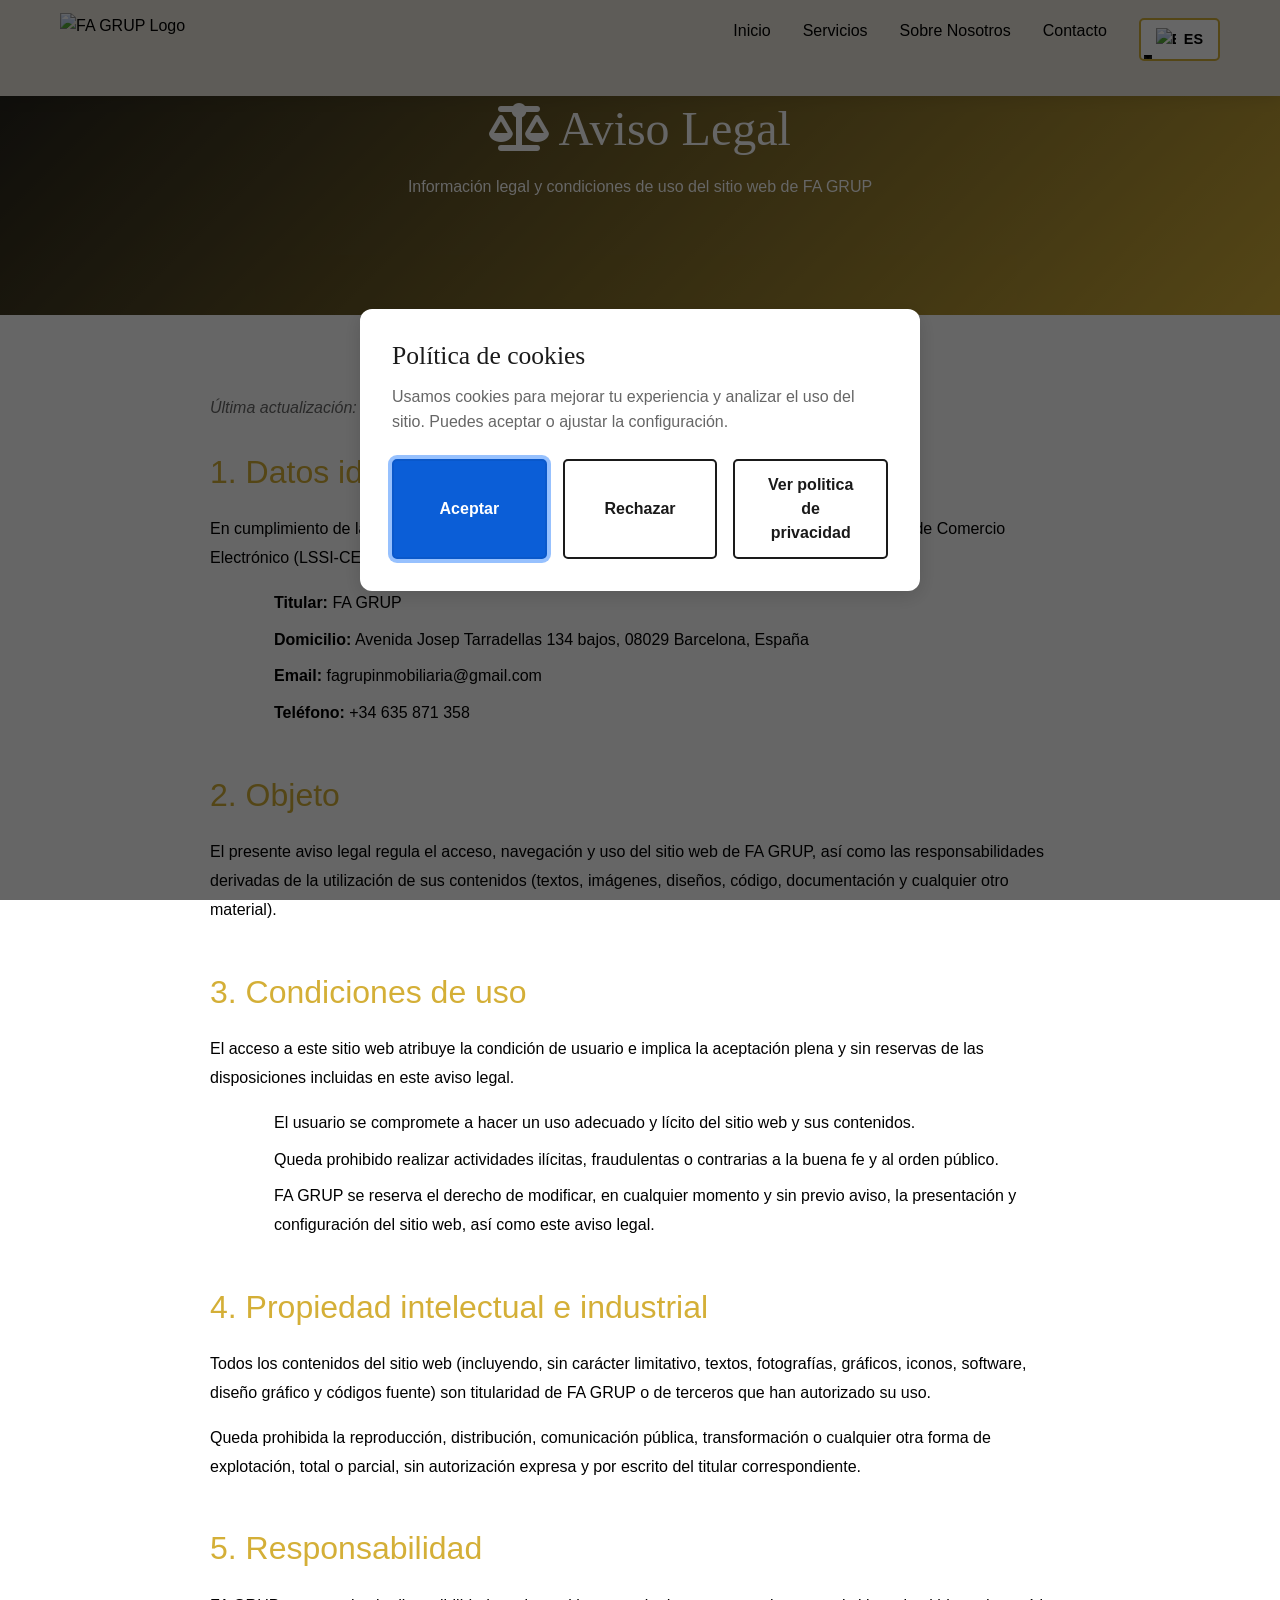
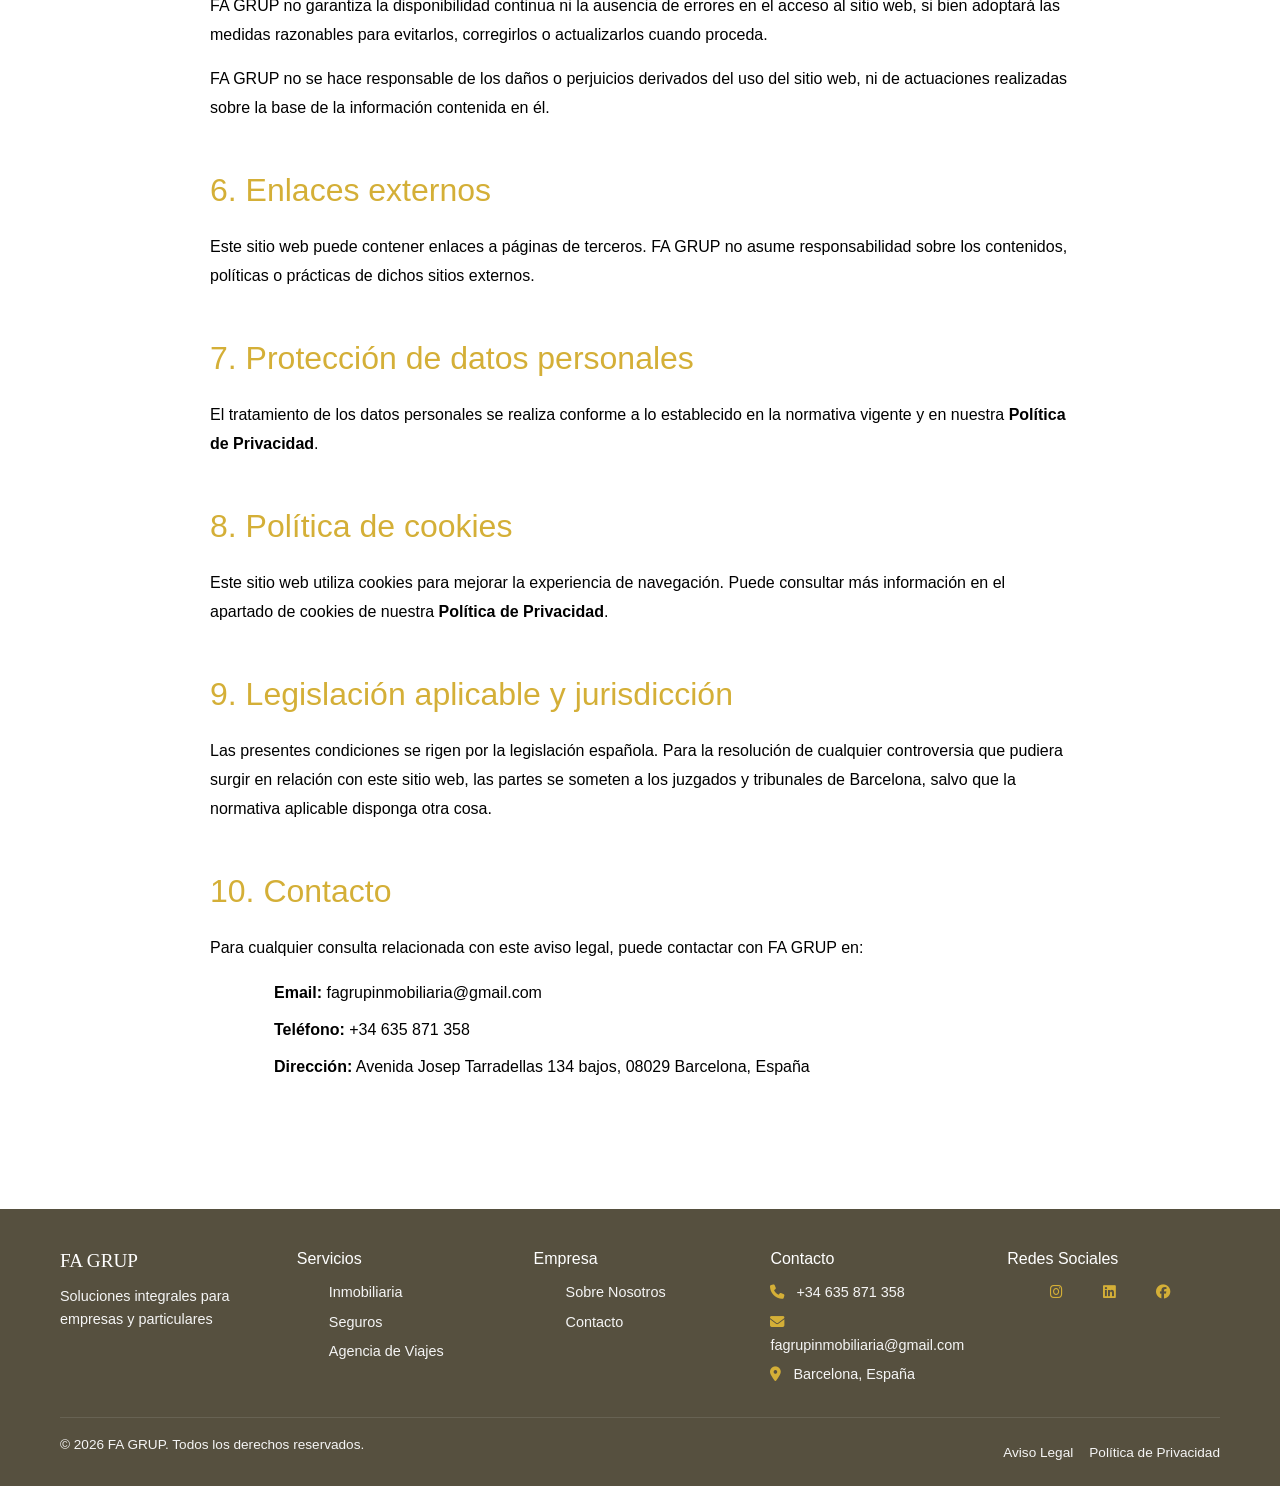
==== aviso-legal.html @ 60119f7f "Mise à jour de la politique de confidentialité" ====
<!DOCTYPE html>
<html lang="es">
<head>
    <meta charset="UTF-8">
    <meta name="viewport" content="width=device-width, initial-scale=1.0">
    <title data-translate="aviso_page_title">Aviso Legal - FA GRUP</title>
    <link href="https://cdn.jsdelivr.net/npm/bootstrap@5.3.0/dist/css/bootstrap.min.css" rel="stylesheet">
    <!-- Police The Seasons -->
    <link href="https://fonts.googleapis.com/css2?family=The+Seasons:ital,wght@0,400;0,700;1,400;1,700&display=swap" rel="stylesheet">
    <link rel="stylesheet" href="styles.css">
    <link rel="stylesheet" href="https://cdnjs.cloudflare.com/ajax/libs/font-awesome/6.4.0/css/all.min.css">
</head>
<body>
    <nav class="navbar">
        <div class="container">
            <div class="logo">
                <img src="images/FA GRUP LOGO.svg" alt="FA GRUP Logo">
            </div>
            <ul class="nav-menu">
                <li><a href="index.html" data-translate="nav_inicio">Inicio</a></li>
                <li><a href="servicios.html" data-translate="nav_servicios">Servicios</a></li>
                <li><a href="nosotros.html" data-translate="nav_nosotros">Sobre Nosotros</a></li>
                <li><a href="contacto.html" data-translate="nav_contacto">Contacto</a></li>
                <li class="language-selector">
                    <a class="nav-link dropdown-toggle" href="#" id="navbarDropdown" role="button" onclick="toggleDropdown(event)" aria-expanded="false">
                        <img src="images/flag_es.png" id="current-flag" alt="Español">
                        <span id="current-lang-text">ES</span>
                    </a>
                    <ul class="dropdown-menu">
                        <li><a class="dropdown-item" href="javascript:void(0)" onclick="setLang('es')">
                            <img src="images/flag_es.png" alt="Español"> ES
                        </a></li>
                        <li><a class="dropdown-item" href="javascript:void(0)" onclick="setLang('ca')">
                            <img src="images/flag_ca.png" alt="Català"> CAT
                        </a></li>
                        <li><a class="dropdown-item" href="javascript:void(0)" onclick="setLang('fr')">
                            <img src="images/flag_fr.png" alt="Français"> FR
                        </a></li>
                        <li><a class="dropdown-item" href="javascript:void(0)" onclick="setLang('en')">
                            <img src="images/flag_en.png" alt="English"> EN
                        </a></li>
                    </ul>
                </li>
            </ul>
            <div class="hamburger">
                <span></span>
                <span></span>
                <span></span>
            </div>
        </div>
    </nav>

    <section class="privacy-hero">
        <div class="container">
            <h1><i class="fas fa-balance-scale"></i> <span data-translate="aviso_title">Aviso Legal</span></h1>
            <p data-translate="aviso_subtitle">Información legal y condiciones de uso del sitio web de FA GRUP</p>
        </div>
    </section>

    <section class="privacy-content">
        <div class="container">
            <p class="last-update" data-translate="aviso_last_update">Última actualización: 16 de marzo de 2026</p>

            <div class="privacy-section">
                <h2 data-translate="aviso_section1_title">1. Datos identificativos del titular del sitio web</h2>
                <p data-translate="aviso_section1_p1">En cumplimiento de la Ley 34/2002, de 11 de julio, de Servicios de la Sociedad de la Información y de Comercio Electrónico (LSSI-CE), se informa que el titular del presente sitio web es:</p>
                <ul>
                    <li><strong data-translate="aviso_holder_label">Titular:</strong> FA GRUP</li>
                    <li><strong data-translate="aviso_address_label">Domicilio:</strong> Avenida Josep Tarradellas 134 bajos, 08029 Barcelona, España</li>
                    <li><strong>Email:</strong> fagrupinmobiliaria@gmail.com</li>
                    <li><strong>Teléfono:</strong> +34 635 871 358</li>
                </ul>
            </div>

            <div class="privacy-section">
                <h2 data-translate="aviso_section2_title">2. Objeto</h2>
                <p data-translate="aviso_section2_p1">El presente aviso legal regula el acceso, navegación y uso del sitio web de FA GRUP, así como las responsabilidades derivadas de la utilización de sus contenidos (textos, imágenes, diseños, código, documentación y cualquier otro material).</p>
            </div>

            <div class="privacy-section">
                <h2 data-translate="aviso_section3_title">3. Condiciones de uso</h2>
                <p data-translate="aviso_section3_p1">El acceso a este sitio web atribuye la condición de usuario e implica la aceptación plena y sin reservas de las disposiciones incluidas en este aviso legal.</p>
                <ul>
                    <li data-translate="aviso_section3_li1">El usuario se compromete a hacer un uso adecuado y lícito del sitio web y sus contenidos.</li>
                    <li data-translate="aviso_section3_li2">Queda prohibido realizar actividades ilícitas, fraudulentas o contrarias a la buena fe y al orden público.</li>
                    <li data-translate="aviso_section3_li3">FA GRUP se reserva el derecho de modificar, en cualquier momento y sin previo aviso, la presentación y configuración del sitio web, así como este aviso legal.</li>
                </ul>
            </div>

            <div class="privacy-section">
                <h2 data-translate="aviso_section4_title">4. Propiedad intelectual e industrial</h2>
                <p data-translate="aviso_section4_p1">Todos los contenidos del sitio web (incluyendo, sin carácter limitativo, textos, fotografías, gráficos, iconos, software, diseño gráfico y códigos fuente) son titularidad de FA GRUP o de terceros que han autorizado su uso.</p>
                <p data-translate="aviso_section4_p2">Queda prohibida la reproducción, distribución, comunicación pública, transformación o cualquier otra forma de explotación, total o parcial, sin autorización expresa y por escrito del titular correspondiente.</p>
            </div>

            <div class="privacy-section">
                <h2 data-translate="aviso_section5_title">5. Responsabilidad</h2>
                <p data-translate="aviso_section5_p1">FA GRUP no garantiza la disponibilidad continua ni la ausencia de errores en el acceso al sitio web, si bien adoptará las medidas razonables para evitarlos, corregirlos o actualizarlos cuando proceda.</p>
                <p data-translate="aviso_section5_p2">FA GRUP no se hace responsable de los daños o perjuicios derivados del uso del sitio web, ni de actuaciones realizadas sobre la base de la información contenida en él.</p>
            </div>

            <div class="privacy-section">
                <h2 data-translate="aviso_section6_title">6. Enlaces externos</h2>
                <p data-translate="aviso_section6_p1">Este sitio web puede contener enlaces a páginas de terceros. FA GRUP no asume responsabilidad sobre los contenidos, políticas o prácticas de dichos sitios externos.</p>
            </div>

            <div class="privacy-section">
                <h2 data-translate="aviso_section7_title">7. Protección de datos personales</h2>
                <p><span data-translate="aviso_section7_p1">El tratamiento de los datos personales se realiza conforme a lo establecido en la normativa vigente y en nuestra </span><a href="privacidad.html"><strong data-translate="aviso_privacy_link">Política de Privacidad</strong></a>.</p>
            </div>

            <div class="privacy-section" id="cookies">
                <h2 data-translate="aviso_section8_title">8. Política de cookies</h2>
                <p><span data-translate="aviso_section8_p1">Este sitio web utiliza cookies para mejorar la experiencia de navegación. Puede consultar más información en el apartado de cookies de nuestra </span><a href="privacidad.html#cookies"><strong data-translate="aviso_privacy_link">Política de Privacidad</strong></a>.</p>
            </div>

            <div class="privacy-section">
                <h2 data-translate="aviso_section9_title">9. Legislación aplicable y jurisdicción</h2>
                <p data-translate="aviso_section9_p1">Las presentes condiciones se rigen por la legislación española. Para la resolución de cualquier controversia que pudiera surgir en relación con este sitio web, las partes se someten a los juzgados y tribunales de Barcelona, salvo que la normativa aplicable disponga otra cosa.</p>
            </div>

            <div class="privacy-section">
                <h2 data-translate="aviso_section10_title">10. Contacto</h2>
                <p data-translate="aviso_section10_p1">Para cualquier consulta relacionada con este aviso legal, puede contactar con FA GRUP en:</p>
                <ul>
                    <li><strong data-translate="aviso_email_label">Email:</strong> fagrupinmobiliaria@gmail.com</li>
                    <li><strong data-translate="aviso_phone_label">Teléfono:</strong> +34 635 871 358</li>
                    <li><strong data-translate="aviso_contact_address_label">Dirección:</strong> Avenida Josep Tarradellas 134 bajos, 08029 Barcelona, España</li>
                </ul>
            </div>
        </div>
    </section>

    <footer class="footer">
        <div class="container">
            <div class="footer-grid">
                <div class="footer-section">
                    <h3>FA GRUP</h3>
                    <p>Soluciones integrales para empresas y particulares</p>
                </div>
                <div class="footer-section">
                    <h4>Servicios</h4>
                    <ul>
                        <li><a href="servicios.html#inmobiliaria">Inmobiliaria</a></li>
                        <li><a href="servicios.html#seguros">Seguros</a></li>
                        <li><a href="servicios.html#viajes">Agencia de Viajes</a></li>
                    </ul>
                </div>
                <div class="footer-section">
                    <h4>Empresa</h4>
                    <ul>
                        <li><a href="nosotros.html">Sobre Nosotros</a></li>
                        <li><a href="contacto.html">Contacto</a></li>
                    </ul>
                </div>
                <div class="footer-section">
                    <h4>Contacto</h4>
                    <p><i class="fas fa-phone"></i> +34 635 871 358</p>
                    <p><i class="fas fa-envelope"></i> fagrupinmobiliaria@gmail.com</p>
                    <p><i class="fas fa-map-marker-alt"></i> Barcelona, España</p>
                </div>
                <div class="footer-section">
                    <h4>Redes Sociales</h4>
                    <div class="social-icons">
                        <a href="https://www.instagram.com/fagrupinmobiliaria1/" target="_blank" aria-label="Instagram"><i class="fab fa-instagram"></i></a>
                        <a href="#" target="_blank" aria-label="LinkedIn"><i class="fab fa-linkedin"></i></a>
                        <a href="#" target="_blank" aria-label="Facebook"><i class="fab fa-facebook"></i></a>
                    </div>
                </div>
            </div>
            <div class="footer-bottom">
                <p>&copy; 2026 FA GRUP. Todos los derechos reservados.</p>
                <div class="footer-links">
                    <a href="aviso-legal.html">Aviso Legal</a>
                    <a href="privacidad.html">Política de Privacidad</a>
                </div>
            </div>
        </div>
    </footer>

    <div class="cookie-modal" id="cookie-consent-modal" role="dialog" aria-modal="true" aria-labelledby="cookie-consent-title" aria-describedby="cookie-consent-desc">
        <div class="cookie-modal-content">
            <h2 id="cookie-consent-title" data-translate="cookie_title">Política de cookies</h2>
            <p id="cookie-consent-desc" data-translate="cookie_message">Usamos cookies para mejorar tu experiencia y analizar el uso del sitio. Puedes aceptar o ajustar la configuración.</p>
            <div class="cookie-modal-actions">
                <button type="button" class="btn btn-primary" id="cookie-accept" data-translate="cookie_accept">Aceptar</button>
                <button type="button" class="btn btn-outline" id="cookie-reject" data-translate="cookie_reject">Rechazar</button>
                <a href="privacidad.html#cookies" class="btn btn-outline" id="cookie-config" data-translate="cookie_config">Ver politica de privacidad</a>
            </div>
        </div>
    </div>

    <script src="https://cdn.jsdelivr.net/npm/bootstrap@5.3.0/dist/js/bootstrap.bundle.min.js"></script>
    <script src="script.js"></script>
</body>
</html>
---- styles.css ----
/* Uniformise la couleur du logo TikTok avec les autres icônes du footer */
.footer .social-icons .social-tiktok-icon {
    color: #d4b24a;
    width: 28px;
    height: 28px;
    display: inline-block;
    transition: color 0.2s;
}
.footer .social-icons a:hover .social-tiktok-icon {
    color: #fff;
}
.hero-content.hero-content-slide-2 { display: none; }
.carousel-slide.slide-2.active ~ .hero-content.hero-content-slide-2 { display: block; }
.carousel-slide.slide-1.active ~ .hero-content.hero-content-slide-2 { display: none; }
/* Removed duplicate/old gold color for about-fusion-section h2 to unify with section-title */
/* Sobre Nosotros (about-fusion-section) fond blanc avec opacité */
.about-fusion-bg {
    background: rgba(255,255,255,0.85);
    width: 100%;
    padding: 48px 0 48px 0;
}
/* Removed duplicate/old gold color for about-fusion-section h2 to unify with section-title */
.about-fusion-section .fusion-text p,
.about-fusion-section .fusion-text {
    color: #111 !important;
}
.about-fusion-section .btn-gold {
    border-color: #ffd700;
    color: #ffd700;
    background: transparent;
    transition: background 0.2s, color 0.2s;
}
.about-fusion-section .btn-gold:hover {
    background: #ffd700;
    color: #222;
}

.about-fusion-section .btn-gold {
    background-color: #111 !important;
    color: #fff !important;
    border: none;
}
.about-fusion-section .fusion-text a.btn {
    border-color: #222;
    color: #222;
}
.about-fusion-section .fusion-text a.btn:hover {
    background: #222;
    color: #fff;
.about-fusion-section h2,
.services-section .section-title,
.companies-section .section-title,
.testimonials-section .section-title {
    color: #d4af37 !important;
}

.fusion-grid {
    display: flex;
    flex-wrap: wrap;
    gap: 2.5rem;
    align-items: center;
    justify-content: center;
}
.about-fusion-section .fusion-image,
.about-fusion-section .fusion-video {
    flex: 1 1 320px;
    display: flex;
    justify-content: center;
}
.about-fusion-section .fusion-text {
    flex: 2 1 400px;
    text-align: left;
    font-size: 1.1rem;
}
.about-fusion-section .fusion-text a.btn {
    margin-top: 1.2rem;
    border-color: #fff;
    color: #fff;
}

.about-fusion-section .fusion-text a.btn:hover {
    background: #222;
    color: #fff;
}

.about-fusion-section h2,
services-section .section-title,
companies-section .section-title,
testimonials-section .section-title {
    color: #d4af37 !important;
}
}
/* Eclaircir les images du carrousel principal */
.carousel-slide {
    background-size: cover;
    background-position: center;
    filter: brightness(1.18);
}
/* Carousel controls for Empresas Asociadas */
/* Carousel controls for Empresas Asociadas */
.companies-carousel-controls {
    display: flex;
    align-items: center;
    justify-content: center;
    gap: 1rem;
    margin-bottom: 1.5rem;
    flex-wrap: nowrap;
}
/* .companies-grid-wrapper : la version flexbox reste */
.companies-arrow {
    background: #fff;
    border: 2px solid var(--secondary-color);
    color: var(--secondary-color);
    border-radius: 50%;
    width: 44px;
    height: 44px;
    display: flex;
    align-items: center;
    justify-content: center;
    font-size: 1.5rem;
    cursor: pointer;
    transition: background 0.2s, color 0.2s;
    box-shadow: 0 2px 8px rgba(0,0,0,0.08);
}
.companies-arrow:hover {
    background: var(--secondary-color);
    color: #fff;
}
.companies-grid-wrapper {
    overflow-x: auto;
    flex: 1 1 auto;
    max-width: 100%;
}
.companies-grid {
    display: flex;
    flex-direction: row;
    gap: 2rem;
    transition: scroll-left 0.3s;
    scroll-behavior: smooth;
    padding-bottom: 1rem;
    flex-wrap: nowrap;
    overflow-x: auto;
}
.company-card {
    flex: 0 0 320px;
    max-width: 320px;
}
.about-video-absolute-fullwidth {
    width: calc(100vw - 6vw);
    min-width: 0;
    max-width: 1200px;
    height: 56.25vw;
    min-height: 320px;
    max-height: 80vh;
    position: relative;
    left: 50%;
    transform: translateX(-50%);
    margin-left: 0;
    margin-right: 0;
    background: #000;
    overflow: hidden;
    z-index: 2;
    display: flex;
    align-items: center;
    justify-content: center;
    border-radius: 1.5rem;
    box-shadow: 0 4px 32px rgba(0,0,0,0.12);
    padding-left: 3vw;
    padding-right: 3vw;
}
.about-video-absolute-fullwidth iframe {
    width: 100%;
    height: 100%;
    min-height: 320px;
    max-height: 80vh;
    border: 0;
    display: block;
    border-radius: 1.5rem;
}
.about-text-below-video {
    width: 100vw;
    max-width: 900px;
    margin: 2rem auto 0 auto;
    text-align: center;
    display: flex;
    flex-direction: column;
    align-items: center;
    z-index: 3;
    position: relative;
}
.about-brief {
    padding: 0;
    margin: 0;
}
.about-brief .container {
    max-width: 100vw;
    width: 100vw;
    padding: 0;
    margin: 0;
}
.about-video-fullwidth {
    width: 100vw;
    max-width: 100vw;
    min-width: 100vw;
    left: 50%;
    right: 50%;
    margin-left: -50vw;
    margin-right: -50vw;
    position: relative;
    min-height: 40vw;
    z-index: 1;
    background: #000;
}
.about-video-fullwidth {
    width: 100vw;
    max-width: 100vw;
    left: 50%;
    right: 50%;
    margin-left: -50vw;
    margin-right: -50vw;
    position: relative;
    min-width: unset;
    min-height: 40vw;
    z-index: 1;
}
.about-text-below-video {
    width: 100%;
    max-width: 900px;
    margin: 2rem auto 0 auto;
    text-align: center;
    display: flex;
    flex-direction: column;
    align-items: center;
}
.video-16by9 {
    position: relative;
    width: 100%;
    max-width: 700px;
    min-width: 320px;
    min-height: 315px;
    padding-bottom: 56.25%; /* 16:9 aspect ratio */
    height: 0;
    overflow: hidden;
    background: #000;
    margin: 0 auto;
}
.video-16by9 iframe {
    position: absolute;
    top: 0;
    left: 0;
    width: 100%;
    height: 100%;
    border: 0;
}
/* Responsive 16:9 video container for about section */
.video-16by9 {
    position: relative;
    width: 100%;
    padding-bottom: 56.25%; /* 16:9 aspect ratio */
    height: 0;
    overflow: hidden;
    background: #000;
}
.video-16by9 iframe {
    position: absolute;
    top: 0;
    left: 0;
    width: 100%;
    height: 100%;
    border: 0;
}
/* ==================== RESET Y VARIABLES ==================== */
* {
    margin: 0;
    padding: 0;
    box-sizing: border-box;
}

:root {
    --primary-color: #1a1a1a;
    --secondary-color: #d4af37;
    --dark-color: #000000;
    --light-color: #f5f5f5;
    --white: #ffffff;
    --gray: #666666;
    --gold: #d4af37;
    --shadow: 0 2px 10px rgba(0, 0, 0, 0.1);
    --shadow-hover: 0 5px 20px rgba(0, 0, 0, 0.15);
}

body {
    font-family: 'Segoe UI', Tahoma, Geneva, Verdana, sans-serif;
    line-height: 1.6;
    color: var(--dark-color);
    background-color: var(--white);
    background-image: url('images/fondo_del_index.jpg');
    background-size: cover;
    background-position: center;
    background-attachment: fixed;
    background-repeat: no-repeat;
    overflow-x: hidden;
}

html {
    overflow-x: hidden;
}

.container {
    max-width: 1200px;
    margin: 0 auto;
    padding: 0 20px;
}

a {
    text-decoration: none;
    color: inherit;
    transition: all 0.3s ease;
}

ul {
    list-style: none;
}

img {
    max-width: 100%;
    height: auto;
}

/* ==================== NAVEGACIÓN ==================== */
.navbar {
    background: #ede8dd !important;
    backdrop-filter: none;
    box-shadow: 0 2px 15px rgba(0, 0, 0, 0.1);
    position: fixed;
    top: 0;
    left: 0;
    right: 0;
    width: 100%;
    z-index: 1000;
    transition: all 0.3s ease;
}

.navbar.scrolled {
    background: #ede8dd !important;
    box-shadow: 0 4px 20px rgba(0, 0, 0, 0.15);
    padding: 0.2rem 0;
}

.navbar .container {
    display: flex;
    justify-content: space-between;
    align-items: center;
    padding: 0.3rem 20px;
    transition: padding 0.3s ease;
}

.logo img {
    height: 70px;
    width: auto;
    display: block;
}

.logo h2 {
    color: var(--primary-color);
    font-size: 1.8rem;
}

.nav-menu {
    display: flex;
    gap: 2rem;
}

.nav-menu a {
    color: var(--dark-color);
    font-weight: 500;
    padding: 0.5rem 0;
    position: relative;
}

.nav-menu a::after {
    content: '';
    position: absolute;
    bottom: 0;
    left: 0;
    width: 0;
    height: 2px;
    background-color: var(--primary-color);
    transition: width 0.3s ease;
}

.nav-menu a:hover::after,
.nav-menu a.active::after {
    width: 100%;
}

.language-selector {
    display: flex;
    align-items: center;
    position: relative;
}

.nav-link.dropdown-toggle {
    display: flex;
    align-items: center;
    gap: 8px;
    padding: 8px 15px;
    border: 2px solid var(--gold);
    border-radius: 5px;
    background-color: var(--white);
    color: var(--dark-color);
    font-size: 0.9rem;
    font-weight: 600;
    cursor: pointer;
    transition: all 0.3s ease;
    text-decoration: none;
}

.nav-link.dropdown-toggle:hover {
    background-color: var(--gold);
    color: var(--white);
}

.nav-link.dropdown-toggle img {
    width: 20px;
    height: auto;
}

.dropdown-menu {
    position: absolute;
    top: 100%;
    right: 0;
    background-color: var(--white);
    border: 2px solid var(--gold);
    border-radius: 5px;
    box-shadow: var(--shadow);
    list-style: none;
    padding: 0;
    margin: 5px 0 0 0;
    min-width: 150px;
    display: none;
    z-index: 1000;
}

.language-selector.show .dropdown-menu {
    display: block;
}

.dropdown-item {
    display: flex;
    align-items: center;
    gap: 10px;
    padding: 10px 15px;
    color: var(--dark-color);
    text-decoration: none;
    transition: all 0.3s ease;
    cursor: pointer;
    font-size: 0.9rem;
    font-weight: 600;
}

.dropdown-item:hover {
    background-color: var(--gold);
    color: var(--white);
}

.dropdown-item img {
    width: 20px;
    height: auto;
}

.hamburger {
    display: none;
    flex-direction: column;
    cursor: pointer;
}

.hamburger span {
    width: 25px;
    height: 3px;
    background-color: var(--dark-color);
    margin: 3px 0;
    transition: 0.3s;
}

/* ==================== SECCIÓN HERO ==================== */
.hero {
    height: 600px;
    position: relative;
    overflow: hidden;
    width: 100%;
    margin: 80px 0 0 0;
    padding: 0;
}

.hero-carousel {
    position: absolute;
    width: 100%;
    height: 100%;
    top: 0;
    left: 0;
}

.carousel-slide {
    position: absolute;
    top: 0;
    left: 0;
    width: 100%;
    height: 100%;
    opacity: 0;
    transition: opacity 1s ease-in-out;
    background-size: cover;
    background-position: center;
}

.carousel-slide.active {
    opacity: 1;
}

.carousel-slide.slide-1 {
    background-image: url('https://images.unsplash.com/photo-1560518883-ce09059eeffa?ixlib=rb-4.0.3&auto=format&fit=crop&w=1920&q=80');
}

.carousel-slide.slide-2 {
    background-image: url('images/fa_grup_hero.jpg');
}

.carousel-indicators {
    position: absolute;
    bottom: 30px;
    left: 50%;
    transform: translateX(-50%);
    display: flex;
    gap: 10px;
    z-index: 10;
}

.indicator {
    width: 12px;
    height: 12px;
    border-radius: 50%;
    background-color: rgba(255, 255, 255, 0.5);
    border: 2px solid var(--gold);
    cursor: pointer;
    transition: all 0.3s ease;
}

.indicator.active {
    background-color: var(--gold);
    transform: scale(1.2);
}

.hero-overlay {
    position: absolute;
    top: 0;
    left: 0;
    right: 0;
    bottom: 0;
    background-color: rgba(0, 0, 0, 0.18);
    z-index: 1;
}

.hero-content {
    position: absolute;
    top: 50%;
    left: 50%;
    transform: translate(-50%, -50%);
    z-index: 2;
    text-align: center;
    max-width: 800px;
    padding: 0 20px;
    width: 100%;
    color: var(--white);
}

.hero h1 {
    font-size: 3rem;
    margin-bottom: 1rem;
    font-weight: 700;
}

.hero .slogan {
    font-size: 1.8rem;
    margin-bottom: 1rem;
    font-weight: 300;
    font-style: italic;
    color: var(--gold);
    text-transform: uppercase;
    letter-spacing: 2px;
}

.hero p {
    font-size: 1.3rem;
    margin-bottom: 2rem;
    font-weight: 300;
}

/* ==================== SECCIÓN SUBTÍTULO HERO ==================== */
.hero-subtitle-section {
    padding: 40px 0;
    background-color: rgba(255, 255, 255, 0.95);
    text-align: center;
    border-bottom: 1px solid var(--light-color);
}

.hero-subtitle-text {
    font-size: 1.2rem;
    color: var(--dark-color);
    max-width: 800px;
    margin: 0 auto;
    line-height: 1.6;
}

/* ==================== BOTONES ==================== */
.btn {
    display: inline-block;
    padding: 12px 30px;
    border-radius: 5px;
    font-weight: 600;
    transition: all 0.3s ease;
    cursor: pointer;
    border: 2px solid transparent;
}

.btn-primary {
    background-color: var(--secondary-color);
    color: var(--white);
}

.btn-primary:hover {
    background-color: #e67e22;
    transform: translateY(-2px);
    box-shadow: var(--shadow-hover);
}

.btn-secondary {
    background-color: var(--gray);
    color: var(--white);
}

.btn-secondary:hover {
    background-color: #555555;
    transform: translateY(-2px);
}

.btn-outline {
    background-color: transparent;
    color: var(--primary-color);
    border: 2px solid var(--primary-color);
}

.btn-outline:hover {
    background-color: var(--primary-color);
    color: var(--white);
}

/* ==================== SECCIÓN INTRODUCCIÓN ==================== */
.intro-section {
    padding: 80px 0;
    background-color: rgba(245, 245, 245, 0.95);
}

.intro-content {
    text-align: center;
    max-width: 1100px;
    margin: 0 auto;
}

.intro-content h2 {
    font-size: 2.5rem;
    color: var(--secondary-color);
    margin-bottom: 1.5rem;
}

.intro-content p {
    font-size: 1.1rem;
    line-height: 1.8;
    color: var(--dark-color);
    text-align: left;
}

/* Grid responsive pour sections avec image/vidéo + texte */
.responsive-grid-2col {
    display: grid;
    grid-template-columns: 350px 1fr;
    gap: 3rem;
    align-items: center;
    margin: 2rem 0;
}

.responsive-grid-2col img {
    display: block;
}

@media (max-width: 968px) {
    .responsive-grid-2col {
        grid-template-columns: 1fr;
        gap: 2rem;
    }

    .responsive-grid-2col img {
        margin: 0 auto;
    }

    .intro-content p,
    .about-content p {
        text-align: center;
    }
}

/* ==================== SECCIONES ==================== */


/* Utilisation de la police The Seasons pour titres principaux */
.section-title, h1, h2, h3 {
    font-family: 'The Seasons', serif !important;
}

/* Utilisation de Montserrat pour sous-titres et texte général */
body, p, li, a, .service-card h3, .company-card h3, h4, h5, h6, .footer-section h4, .privacy-section h2, .btn, .nav-menu, .dropdown-menu, .testimonials-author {
    font-family: 'Montserrat', Arial, Helvetica, sans-serif !important;
}

.section-title {
    text-align: center;
    font-size: 2.5rem;
    color: var(--secondary-color);
    margin-bottom: 3rem;
}

/* ==================== SECCIÓN SERVICIOS ==================== */
.services-section {
    padding: 80px 0;    background-color: rgba(255, 255, 255, 0.95);}

.services-grid {
    display: grid;
    grid-template-columns: repeat(auto-fit, minmax(300px, 1fr));
    gap: 2rem;
}

.service-card {
    background-color: var(--white);
    padding: 2rem;
    border-radius: 10px;
    text-align: center;
    box-shadow: var(--shadow);
    transition: all 0.4s ease;
    overflow: hidden;
    position: relative;
    cursor: pointer;
}

.service-card:hover {
    transform: scale(1.05);
    box-shadow: 0 10px 30px rgba(0, 0, 0, 0.2);
}

.service-icon {
    font-size: 3rem;
    color: var(--secondary-color);
    margin-bottom: 1rem;
    transition: transform 0.4s ease;
}

.service-card:hover .service-icon {
    transform: scale(1.15) rotate(5deg);
}

.service-card h3 {
    display: flex;
    flex-direction: column;
    align-items: center;
    justify-content: center;
    gap: 0.35rem;
    font-size: 1.5rem;
    margin-bottom: 1rem;
    color: var(--dark-color);
    transition: color 0.3s ease;
}

.service-badge {
    font-size: 0.7rem;
    font-weight: 600;
    text-transform: uppercase;
    letter-spacing: 0.04em;
    padding: 0.2rem 0.45rem;
    border-radius: 999px;
    background-color: rgba(0, 0, 0, 0.08);
    color: var(--dark-color);
    white-space: nowrap;
}

.service-card:hover h3 {
    color: var(--secondary-color);
}

.service-details {
    max-height: 0;
    opacity: 0;
    overflow: hidden;
    transition: all 0.4s ease;
}

.service-card:hover .service-details {
    max-height: 300px;
    opacity: 1;
    margin-top: 1rem;
}

.service-details p {
    margin-bottom: 1.5rem;
    color: var(--gray);
    line-height: 1.6;
}

/* ==================== SOBRE NOSOTROS BREVE ==================== */
.about-brief {
    padding: 80px 0;
    background-color: rgba(245, 245, 245, 0.95);
}

.about-content {
    text-align: center;
    max-width: 1100px;
    margin: 0 auto;
}

.about-content h2 {
    font-size: 2.5rem;
    color: var(--secondary-color);
    margin-bottom: 1.5rem;
}

.about-content p {
    font-size: 1.1rem;
    margin-bottom: 2rem;
    line-height: 1.8;
}

/* Grid pour vidéo + texte */
.about-video-grid {
    display: grid;
    grid-template-columns: 450px 1fr;
    gap: 3rem;
    align-items: center;
    margin: 2rem 0;
}

.about-video-container {
    text-align: left;
    padding: 8px;
    background: linear-gradient(135deg, var(--secondary-color), #c09030);
    border-radius: 14px;
    box-shadow: 0 4px 15px rgba(212, 175, 55, 0.3);
}

.about-video-container iframe {
    border: none;
    overflow: hidden;
    display: block;
    border-radius: 10px;
    box-shadow: var(--shadow);
    max-width: 100%;
    width: 100%;
}

.about-text-container {
    text-align: left;
}

/* Responsive pour la section vidéo */
@media (max-width: 968px) {
    .about-video-grid {
        grid-template-columns: 1fr;
        gap: 2rem;
    }

    .about-video-container,
    .about-text-container {
        text-align: center;
    }

    .about-video-container iframe {
        margin: 0 auto;
    }
}

/* ==================== SECCIÓN EMPRESAS ==================== */
.companies-section {
    padding: 80px 0;    background-color: rgba(255, 255, 255, 0.95);}


/* Correction : forcer l'alignement horizontal en flexbox */
.companies-grid {
    display: flex !important;
    flex-direction: row !important;
    flex-wrap: nowrap !important;
    gap: 2rem;
    width: auto;
    overflow-x: auto;
    align-items: stretch;
}

.company-card {
    background-color: var(--white);
    padding: 2.5rem;
    border-radius: 10px;
    text-align: center;
    box-shadow: var(--shadow);
    transition: all 0.4s ease;
    overflow: hidden;
    position: relative;
    cursor: pointer;
    flex: 0 0 320px;
    max-width: 320px;
    min-width: 260px;
    margin: 0;
}

.company-card:hover {
    transform: scale(1.05);
    box-shadow: 0 10px 30px rgba(0, 0, 0, 0.2);
}

.company-logo {
    font-size: 4rem;
    color: var(--secondary-color);
    margin-bottom: 1.5rem;
    transition: transform 0.4s ease;
}

.company-card:hover .company-logo {
    transform: scale(1.1);
}

.company-card h3 {
    font-size: 1.8rem;
    margin-bottom: 1rem;
    color: var(--dark-color);
    transition: color 0.3s ease;
}

.company-card:hover h3 {
    color: var(--secondary-color);
}

.company-details {
    max-height: 0;
    opacity: 0;
    overflow: hidden;
    transition: all 0.4s ease;
}

.company-card:hover .company-details {
    max-height: 300px;
    opacity: 1;
    margin-top: 1rem;
}

.company-details p {
    color: var(--gray);
    margin-bottom: 1.5rem;
    line-height: 1.6;
}

/* ==================== TESTIMONIOS ==================== */
.testimonials-section {
    padding: 80px 0;
    background-color: rgba(255, 255, 255, 0.95);
}

.testimonials-carousel {
    position: relative;
    max-width: 820px;
    margin: 0 auto;
}

.testimonials-slide {
    display: none;
    opacity: 0;
    transform: translateY(10px);
    transition: opacity 0.6s ease, transform 0.6s ease;
}

.testimonials-slide.active {
    display: block;
    opacity: 1;
    transform: translateY(0);
}

.testimonials-card {
    background-color: var(--white);
    padding: 2rem 2.5rem;
    border-radius: 12px;
    box-shadow: var(--shadow);
    text-align: center;
}

.testimonials-card p {
    font-size: 1.1rem;
    color: var(--gray);
    margin-bottom: 1rem;
}

.testimonials-author {
    font-weight: 600;
    color: var(--primary-color);
}

.testimonials-indicators {
    display: flex;
    justify-content: center;
    gap: 0.6rem;
    margin: 1.5rem 0 2rem;
}

.testimonials-indicator {
    width: 12px;
    height: 12px;
    border-radius: 999px;
    border: none;
    background-color: rgba(0, 0, 0, 0.2);
    transition: all 0.3s ease;
    cursor: pointer;
}

.testimonials-indicator.active {
    width: 28px;
    background-color: var(--secondary-color);
}

.testimonials-cta {
    text-align: center;
}

/* ==================== CONTACTO RÁPIDO ==================== */
.quick-contact {
    padding: 80px 0;
    background-color: var(--light-color);
    color: var(--dark-color);
    text-align: center;
}

.quick-contact h2 {
    font-size: 2.5rem;
    margin-bottom: 1rem;
}

.quick-contact > p {
    font-size: 1.2rem;
    margin-bottom: 2rem;
    max-width: 700px;
    margin-left: auto;
    margin-right: auto;
}

.contact-info {
    display: flex;
    justify-content: center;
    gap: 3rem;
    margin-bottom: 2rem;
    flex-wrap: wrap;
}

.contact-item {
    display: flex;
    align-items: center;
    gap: 0.5rem;
}

.contact-item i {
    font-size: 1.5rem;
}

/* ==================== SECCIÓN REDES SOCIALES ==================== */
.social-section {
    padding: 60px 0;
    background-color: var(--light-color);
    text-align: center;
}

.social-section h2 {
    font-size: 2rem;
    margin-bottom: 2rem;
    color: var(--dark-color);
}

.social-icons {
    display: flex;
    justify-content: center;
    gap: 2rem;
}

.social-icons a {
    font-size: 2.5rem;
    color: var(--primary-color);
    transition: all 0.3s ease;
}

.social-icons a:hover {
    color: var(--secondary-color);
    transform: scale(1.2);
}

/* ==================== PIE DE PÁGINA ==================== */
.footer {
    background-color: #56503f;
    color: var(--light-color);
    padding: 40px 0 15px;
}

.footer-grid {
    display: grid;
    grid-template-columns: repeat(auto-fit, minmax(200px, 1fr));
    gap: 1.5rem;
    margin-bottom: 1.5rem;
}

.footer-section h3 {
    font-size: 1.2rem;
    margin-bottom: 0.8rem;
    color: var(--white);
}

.footer-section h4 {
    font-size: 1rem;
    margin-bottom: 0.8rem;
    color: var(--white);
}

.footer-section p,
.footer-section li {
    margin-bottom: 0.4rem;
    color: var(--light-color);
    font-size: 0.9rem;
}

.footer-section a {
    color: var(--light-color);
    font-size: 0.9rem;
}

.footer-section a:hover {
    color: var(--secondary-color);
}

.footer-section i {
    margin-right: 0.5rem;
    color: var(--secondary-color);
}

.footer-bottom {
    border-top: 1px solid rgba(255, 255, 255, 0.1);
    padding-top: 1rem;
    display: flex;
    justify-content: space-between;
    align-items: center;
    flex-wrap: wrap;
    font-size: 0.85rem;
}

.footer-links {
    display: flex;
    gap: 1rem;
}

.footer-links a {
    font-size: 0.85rem;
}

.footer-links a:hover {
    color: var(--secondary-color);
}

/* ==================== WHATSAPP FLOTANTE ==================== */
.whatsapp-float {
    position: fixed;
    bottom: 20px;
    right: 20px;
    width: 45px;
    height: 45px;
    background-color: rgba(37, 211, 102, 0.85);
    color: var(--white);
    border-radius: 50%;
    display: flex;
    align-items: center;
    justify-content: center;
    font-size: 1.5rem;
    box-shadow: 0 2px 8px rgba(0, 0, 0, 0.15);
    z-index: 999;
    transition: all 0.3s ease;
    opacity: 0.8;
}

.whatsapp-float:hover {
    background-color: rgba(18, 140, 126, 0.95);
    transform: scale(1.05);
    opacity: 1;
    box-shadow: 0 3px 10px rgba(0, 0, 0, 0.2);
}

/* ==================== RESPONSIVE ==================== */
@media (max-width: 768px) {
    .container {
        padding: 0 15px;
    }

    .hamburger {
        display: flex;
    }

    .nav-menu {
        position: fixed;
        left: -100%;
        top: 70px;
        flex-direction: column;
        background-color: var(--white);
        width: 100%;
        text-align: center;
        transition: 0.3s;
        box-shadow: var(--shadow);
        padding: 2rem 0;
        gap: 1rem;
    }

    .nav-menu.active {
        left: 0;
    }

    .language-selector {
        margin-top: 1rem;
    }

    .language-selector select {
        width: 100%;
    }

    .hero h1 {
        font-size: 1.8rem;
        padding: 0 10px;
    }

    .hero .slogan {
        font-size: 1.3rem;
        padding: 0 10px;
    }

    .hero p {
        font-size: 1rem;
        padding: 0 10px;
    }

    .hero {
        height: 500px;
    }

    .hero-content {
        padding: 0 15px;
        width: 100%;
    }

    .section-title,
    .intro-content h2,
    .about-content h2 {
        font-size: 1.8rem;
        padding: 0 10px;
    }

    .services-grid {
        grid-template-columns: 1fr;
        gap: 1.5rem;
    }

    /* Correction carrousel horizontal en mobile */
    .companies-grid-wrapper {
        overflow-x: auto !important;
        -webkit-overflow-scrolling: touch;
        max-width: 100vw;
    }
    .companies-grid {
        display: flex !important;
        flex-direction: row !important;
        flex-wrap: nowrap !important;
        gap: 1.2rem;
        width: auto;
        overflow-x: auto !important;
        align-items: stretch;
        min-width: 0;
    }
    .company-card {
        margin: 0 0.5rem;
        min-width: 260px;
        max-width: 320px;
        flex: 0 0 80vw;
    }
    .companies-arrow {
        z-index: 2;
        position: relative;
    }

    .contact-info {
        flex-direction: column;
        gap: 1rem;
    }

    .footer-bottom {
        flex-direction: column;
        gap: 1rem;
        text-align: center;
    }

    .footer-grid {
        grid-template-columns: 1fr;
        gap: 2rem;
    }

    .whatsapp-float {
        width: 50px;
        height: 50px;
        font-size: 1.5rem;
        bottom: 15px;
        right: 15px;
    }

    /* Grids avec colonnes fixes - adaptation mobile */
    [style*="grid-template-columns"] {
        display: block !important;
    }

    /* Vidéos et iframes responsive */
    iframe {
        max-width: 100% !important;
        height: auto !important;
        min-height: 300px;
    }

    /* Images responsive */
    img {
        max-width: 100%;
        height: auto;
    }

    /* Sections padding */
    .services-section,
    .about-brief,
    .companies-section,
    .quick-contact,
    .intro-section {
        padding: 50px 0;
    }
}

@media (max-width: 480px) {
        .companies-grid-wrapper {
            overflow-x: auto !important;
            -webkit-overflow-scrolling: touch;
            max-width: 100vw;
        }
        .companies-grid {
            display: flex !important;
            flex-direction: row !important;
            flex-wrap: nowrap !important;
            gap: 1rem;
            width: auto;
            overflow-x: auto !important;
            align-items: stretch;
            min-width: 0;
        }
        .company-card {
            margin: 0 0.3rem;
            min-width: 220px;
            max-width: 320px;
            flex: 0 0 90vw;
        }
        .companies-arrow {
            z-index: 2;
            position: relative;
        }
    .container {
        padding: 0 10px;
    }

    .hero h1 {
        font-size: 1.5rem;
    }

    .hero .slogan {
        font-size: 1.1rem;
        letter-spacing: 1px;
    }

    .section-title {
        font-size: 1.5rem;
    }

    .btn {
        padding: 10px 15px;
        font-size: 0.9rem;
        width: 100%;
        max-width: 300px;
    }

    .service-card,
    .company-card,
    .feature-card,
    .value-card {
        padding: 1.5rem;
    }

    .hero-subtitle-section {
        padding: 30px 0;
    }

    .hero-subtitle-text {
        font-size: 1rem;
        padding: 0 10px;
    }

    .navbar .container {
        padding: 0.3rem 10px;
    }
}

/* ==================== PÁGINA SERVICIOS ==================== */
.services-hero {
    padding: 100px 0;
    background: linear-gradient(135deg, var(--primary-color) 0%, var(--secondary-color) 100%);
    color: var(--white);
    text-align: center;
}

.services-hero h1 {
    font-size: 3rem;
    margin-bottom: 1rem;
}

.service-detail {
    padding: 80px 0;
    background-color: rgba(255, 255, 255, 0.95);
}

.service-detail:nth-child(even) {
    background-color: rgba(245, 245, 245, 0.95);
}

.service-header {
    text-align: center;
    margin-bottom: 3rem;
}

.service-header h2 {
    font-size: 2.5rem;
    color: var(--primary-color);
    margin-bottom: 1rem;
}

.service-header p {
    font-size: 1.2rem;
    color: var(--gray);
    max-width: 700px;
    margin: 0 auto;
}

.service-features {
    display: grid;
    grid-template-columns: repeat(auto-fit, minmax(280px, 1fr));
    gap: 2rem;
    margin-top: 3rem;
}

.feature-card {
    background-color: var(--white);
    padding: 2rem;
    border-radius: 10px;
    box-shadow: var(--shadow);
    transition: all 0.3s ease;
}

.feature-card:hover {
    transform: translateY(-5px);
    box-shadow: var(--shadow-hover);
}

.feature-icon {
    font-size: 2.5rem;
    color: var(--secondary-color);
    margin-bottom: 1rem;
}

.feature-card h3 {
    font-size: 1.3rem;
    margin-bottom: 1rem;
    color: var(--dark-color);
}

.feature-card p {
    color: var(--gray);
    line-height: 1.6;
}

.service-cta {
    text-align: center;
    margin-top: 3rem;
}

.service-cta .btn {
    margin: 0.4rem 0.5rem 0;
}

/* ==================== FAQ ACCORDION ==================== */
.faq-section {
    padding: 80px 0;
    background-color: rgba(245, 245, 245, 0.95);
}

.accordion-collapse {
    transition: height 0.9s ease;
}

/* ==================== BOTÓN WHATSAPP FLOTANTE ==================== */
.whatsapp-float {
    position: fixed;
    bottom: 30px;
    right: 30px;
    width: 60px;
    height: 60px;
    background-color: var(--white);
    color: var(--secondary-color);
    border-radius: 50%;
    display: flex;
    align-items: center;
    justify-content: center;
    font-size: 2rem;
    box-shadow: 0 4px 12px rgba(0, 0, 0, 0.15);
    z-index: 1000;
    transition: all 0.3s ease;
}

.whatsapp-float:hover {
    background-color: var(--white);
    transform: scale(1.1);
    box-shadow: 0 6px 20px rgba(0, 0, 0, 0.2);
    color: var(--primary-color);
}

@media (max-width: 768px) {
    .whatsapp-float {
        width: 50px;
        height: 50px;
        font-size: 1.7rem;
        bottom: 20px;
        right: 20px;
    }
}

/* ==================== PÁGINA PRIVACIDAD ==================== */
.privacy-hero {
    padding: 100px 0;
    background: linear-gradient(135deg, var(--primary-color) 0%, var(--secondary-color) 100%);
    color: var(--white);
    text-align: center;
}

.privacy-hero h1 {
    font-size: 3rem;
    margin-bottom: 1rem;
}

.privacy-content {
    padding: 80px 0;
    background-color: var(--white);
}

.privacy-content .container {
    max-width: 900px;
}

.privacy-section {
    margin-bottom: 3rem;
}

.privacy-section h2 {
    font-size: 2rem;
    color: var(--secondary-color);
    margin-bottom: 1.5rem;
    margin-top: 2rem;
}

.privacy-section h3 {
    font-size: 1.5rem;
    color: var(--primary-color);
    margin-bottom: 1rem;
    margin-top: 1.5rem;
}

.privacy-section p {
    font-size: 1rem;
    line-height: 1.8;
    margin-bottom: 1rem;
    color: var(--dark-color);
}

.privacy-section ul {
    margin-left: 2rem;
    margin-bottom: 1rem;
}

.privacy-section li {
    margin-bottom: 0.5rem;
    line-height: 1.8;
}

.last-update {
    font-style: italic;
    color: var(--gray);
    margin-bottom: 2rem;
}

/* ==================== PÁGINA NOSOTROS ==================== */
.about-hero {
    padding: 100px 0;
    background: linear-gradient(135deg, var(--primary-color) 0%, var(--secondary-color) 100%);
    color: var(--white);
    text-align: center;
}

.about-hero h1 {
    font-size: 3rem;
    margin-bottom: 1rem;
}

.about-section {
    padding: 80px 0;
    background-color: rgba(255, 255, 255, 0.95);
}

.about-section:nth-child(even) {
    background-color: rgba(245, 245, 245, 0.95);
}

.about-content {
    max-width: 900px;
    margin: 0 auto;
}

.about-content h2 {
    font-size: 2.5rem;
    color: var(--primary-color);
    margin-bottom: 2rem;
    text-align: center;
}

.about-content p {
    font-size: 1.1rem;
    line-height: 1.8;
    margin-bottom: 1.5rem;
    color: var(--dark-color);
}

.values-grid {
    display: grid;
    grid-template-columns: repeat(auto-fit, minmax(250px, 1fr));
    gap: 2rem;
    margin-top: 3rem;
}

.value-card {
    background-color: var(--white);
    padding: 2rem;
    border-radius: 10px;
    text-align: center;
    box-shadow: var(--shadow);
    transition: all 0.3s ease;
}

.value-card:hover {
    transform: translateY(-5px);
    box-shadow: var(--shadow-hover);
}

.value-icon {
    font-size: 3rem;
    color: var(--secondary-color);
    margin-bottom: 1rem;
}

.value-card h3 {
    font-size: 1.5rem;
    margin-bottom: 1rem;
    color: var(--dark-color);
}

.value-card p {
    color: var(--gray);
}

.differentiators {
    list-style: none;
    max-width: 800px;
    margin: 2rem auto;
}

.differentiators li {
    padding: 1rem;
    margin-bottom: 1rem;
    background-color: var(--white);
    border-left: 4px solid var(--secondary-color);
    box-shadow: var(--shadow);
    font-size: 1.1rem;
    transition: all 0.3s ease;
    cursor: pointer;
}

.differentiators li:hover {
    transform: scale(1.03);
    box-shadow: 0 6px 20px rgba(212, 175, 55, 0.3);
    border-left-width: 6px;
    background-color: rgba(212, 175, 55, 0.05);
}

.differentiators li i {
    color: var(--primary-color);
    margin-right: 1rem;
    transition: all 0.3s ease;
}

.differentiators li:hover i {
    color: var(--secondary-color);
    transform: scale(1.2);
}

.methodology-steps {
    display: grid;
    grid-template-columns: repeat(auto-fit, minmax(250px, 1fr));
    gap: 2rem;
    margin-top: 3rem;
}

.methodology-step {
    position: relative;
    text-align: center;
}

.step-number {
    width: 60px;
    height: 60px;
    background-color: var(--primary-color);
    color: var(--white);
    border-radius: 50%;
    display: flex;
    align-items: center;
    justify-content: center;
    font-size: 1.5rem;
    font-weight: bold;
    margin: 0 auto 1rem;
}

.methodology-step h3 {
    font-size: 1.3rem;
    margin-bottom: 1rem;
    color: var(--dark-color);
}

.cta-section {
    text-align: center;
    margin-top: 3rem;
}

/* Animación de deslizamiento de derecha a izquierda */
@keyframes slideInFromRight {
    from {
        opacity: 0;
        transform: translateX(100px);
    }
    to {
        opacity: 1;
        transform: translateX(0);
    }
}

.slide-in-right {
    opacity: 0;
    animation: slideInFromRight 0.8s ease-out forwards;
}

.slide-in-right:nth-child(1) { animation-delay: 0.2s; }
.slide-in-right:nth-child(2) { animation-delay: 0.4s; }
.slide-in-right:nth-child(3) { animation-delay: 0.6s; }
.slide-in-right:nth-child(4) { animation-delay: 0.8s; }
.slide-in-right:nth-child(5) { animation-delay: 1s; }

/* ==================== PÁGINA CONTACTO ==================== */
.contact-hero {
    padding: 100px 0;
    background: linear-gradient(135deg, var(--primary-color) 0%, var(--secondary-color) 100%);
    color: var(--white);
    text-align: center;
}

.contact-hero h1 {
    font-size: 3rem;
    margin-bottom: 1rem;
}

.contact-section {
    padding: 80px 0;
    background-color: rgba(255, 255, 255, 0.95);
}

.contact-container {
    display: grid;
    grid-template-columns: 1fr 1fr;
    gap: 4rem;
    max-width: 1200px;
    margin: 0 auto;
}

.contact-info {
    background-color: var(--light-color);
    padding: 3rem;
    border-radius: 10px;
}

.contact-info h2 {
    font-size: 2rem;
    color: var(--primary-color);
    margin-bottom: 2rem;
}

.info-item {
    display: flex;
    align-items: start;
    gap: 1.5rem;
    margin-bottom: 2rem;
    padding: 1.5rem;
    background-color: var(--white);
    border-radius: 8px;
    box-shadow: var(--shadow);
    transition: all 0.3s ease;
}

.info-item:hover {
    transform: translateX(5px);
    box-shadow: var(--shadow-hover);
}

.info-icon {
    font-size: 2rem;
    color: var(--secondary-color);
    min-width: 40px;
}

.info-content h3 {
    font-size: 1.2rem;
    color: var(--dark-color);
    margin-bottom: 0.5rem;
}

.info-content p {
    color: var(--gray);
    margin: 0;
}

.info-content a {
    color: var(--primary-color);
    font-weight: 600;
}

.info-content a:hover {
    color: var(--secondary-color);
}

.contact-form-container {
    background-color: var(--white);
    padding: 3rem;
    border-radius: 10px;
    box-shadow: var(--shadow);
}

.contact-form-container h2 {
    font-size: 2rem;
    color: var(--primary-color);
    margin-bottom: 1.5rem;
}

.form-group {
    margin-bottom: 1.5rem;
}

.form-group label {
    display: block;
    margin-bottom: 0.5rem;
    color: var(--dark-color);
    font-weight: 600;
}

.form-group label .required {
    color: #e74c3c;
}

.form-group input,
.form-group select,
.form-group textarea {
    width: 100%;
    padding: 12px;
    border: 2px solid var(--light-color);
    border-radius: 5px;
    font-size: 1rem;
    font-family: inherit;
    transition: border-color 0.3s ease;
}

.form-group input:focus,
.form-group select:focus,
.form-group textarea:focus {
    outline: none;
    border-color: var(--primary-color);
}

.form-group textarea {
    resize: vertical;
    min-height: 120px;
}

.form-submit {
    width: 100%;
}

.form-consent {
    margin-bottom: 1rem;
}

.consent-note {
    font-size: 0.9rem;
    color: var(--gray);
    margin-bottom: 0.75rem;
}

.consent-label {
    display: flex !important;
    align-items: flex-start;
    gap: 10px;
    font-weight: 500 !important;
    line-height: 1.5;
}

.consent-label input[type="checkbox"] {
    width: auto;
    margin-top: 4px;
}

.consent-label a {
    text-decoration: underline;
}

.social-contact {
    padding: 60px 0;
    background-color: rgba(245, 245, 245, 0.95);
    text-align: center;
}

.social-contact h2 {
    font-size: 2rem;
    color: var(--dark-color);
    margin-bottom: 2rem;
}

.social-links {
    display: flex;
    justify-content: center;
    gap: 2rem;
    flex-wrap: wrap;
}

.social-link {
    display: flex;
    flex-direction: column;
    align-items: center;
    gap: 0.5rem;
    padding: 1.5rem;
    background-color: var(--white);
    border-radius: 10px;
    min-width: 150px;
    box-shadow: var(--shadow);
    transition: all 0.3s ease;
}

.social-link:hover {
    transform: translateY(-5px);
    box-shadow: var(--shadow-hover);
}

.social-link i {
    font-size: 3rem;
}

.social-link.whatsapp i {
    color: #25d366;
}

.social-link.instagram i {
    color: #E4405F;
}

.social-link.linkedin i {
    color: #0077b5;
}

.social-link.facebook i {
    color: #1877f2;
}

.social-link span {
    font-weight: 600;
    color: var(--dark-color);
}

.map-section {
    padding: 40px 0;
    height: auto;
    background-color: var(--light-color);
}

.map-container {
    max-width: 1200px;
    margin: 0 auto;
    padding: 0 20px;
    height: 400px;
}

.map-container iframe {
    border-radius: 10px;
    box-shadow: var(--shadow);
}

.map-placeholder {
    width: 100%;
    height: 100%;
    background: linear-gradient(135deg, var(--primary-color) 0%, #2874a6 100%);
    display: flex;
    align-items: center;
    justify-content: center;
    color: var(--white);
    font-size: 1.5rem;
}

@media (max-width: 968px) {
    .contact-container {
        grid-template-columns: 1fr;
        gap: 2rem;
    }

    .contact-hero h1 {
        font-size: 2rem;
    }

    .contact-info,
    .contact-form-container {
        padding: 2rem;
    }

    .info-item {
        flex-direction: column;
        text-align: center;
        gap: 1rem;
    }

    .social-links {
        flex-direction: column;
        align-items: center;
    }

    .social-link {
        width: 100%;
        max-width: 250px;
    }
}

@media (max-width: 480px) {
    .contact-info,
    .contact-form-container {
        padding: 1.5rem;
    }

    .contact-hero h1 {
        font-size: 1.8rem;
    }

    .info-item {
        padding: 1rem;
    }
}

/* ==================== COOKIE MODAL ==================== */
.cookie-modal {
    position: fixed;
    inset: 0;
    background-color: rgba(0, 0, 0, 0.6);
    display: none;
    align-items: center;
    justify-content: center;
    padding: 20px;
    z-index: 3000;
}

.cookie-modal.is-visible {
    display: flex;
}

.cookie-modal-content {
    width: 100%;
    max-width: 560px;
    background-color: var(--white);
    border-radius: 12px;
    padding: 2rem;
    box-shadow: var(--shadow-hover);
    text-align: left;
}

.cookie-modal-content h2 {
    font-size: 1.6rem;
    color: var(--primary-color);
    margin-bottom: 0.75rem;
}

.cookie-modal-content p {
    color: var(--gray);
    margin-bottom: 1.5rem;
}

.cookie-modal-actions {
    display: flex;
    gap: 1rem;
    flex-wrap: wrap;
}

.cookie-modal-actions .btn {
    flex: 1;
    text-align: center;
}

body.cookie-modal-open {
    overflow: hidden;
}

@media (max-width: 480px) {
    .cookie-modal-content {
        padding: 1.5rem;
    }

    .cookie-modal-actions {
        flex-direction: column;
    }
}
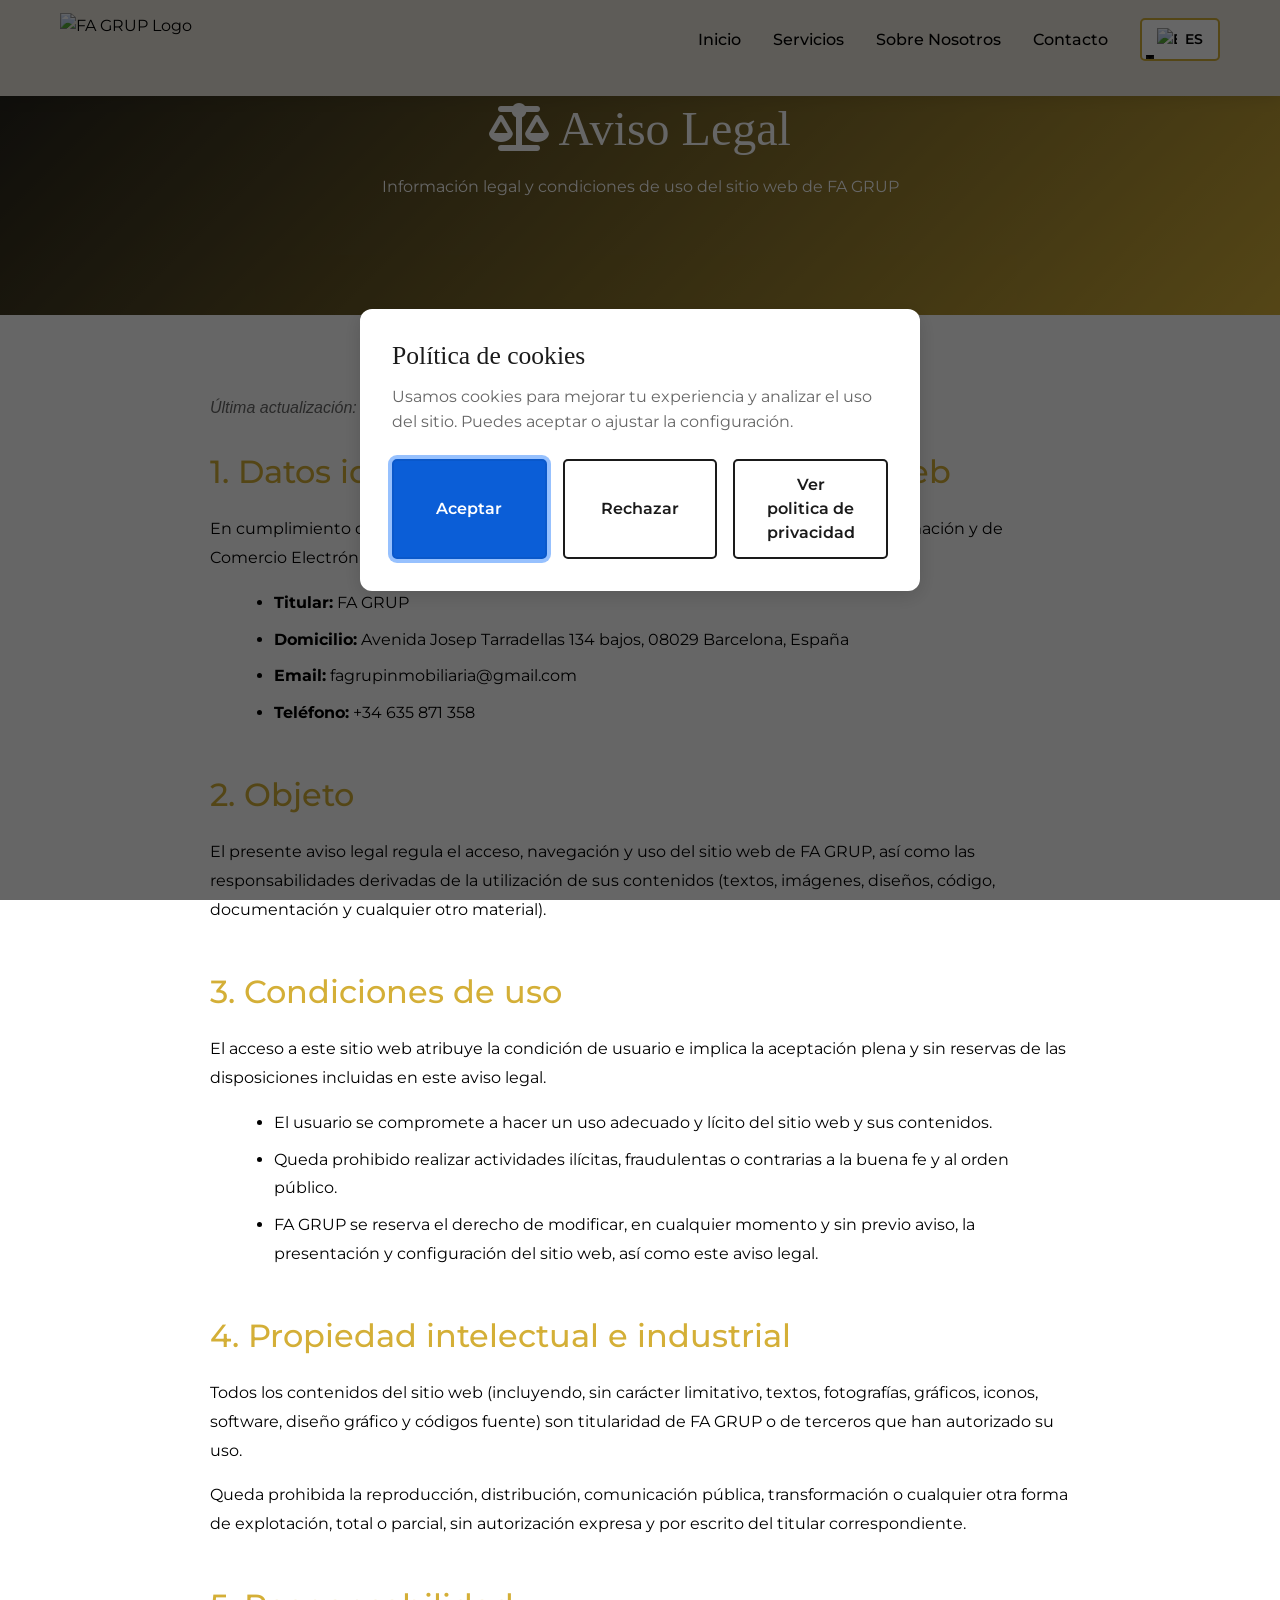
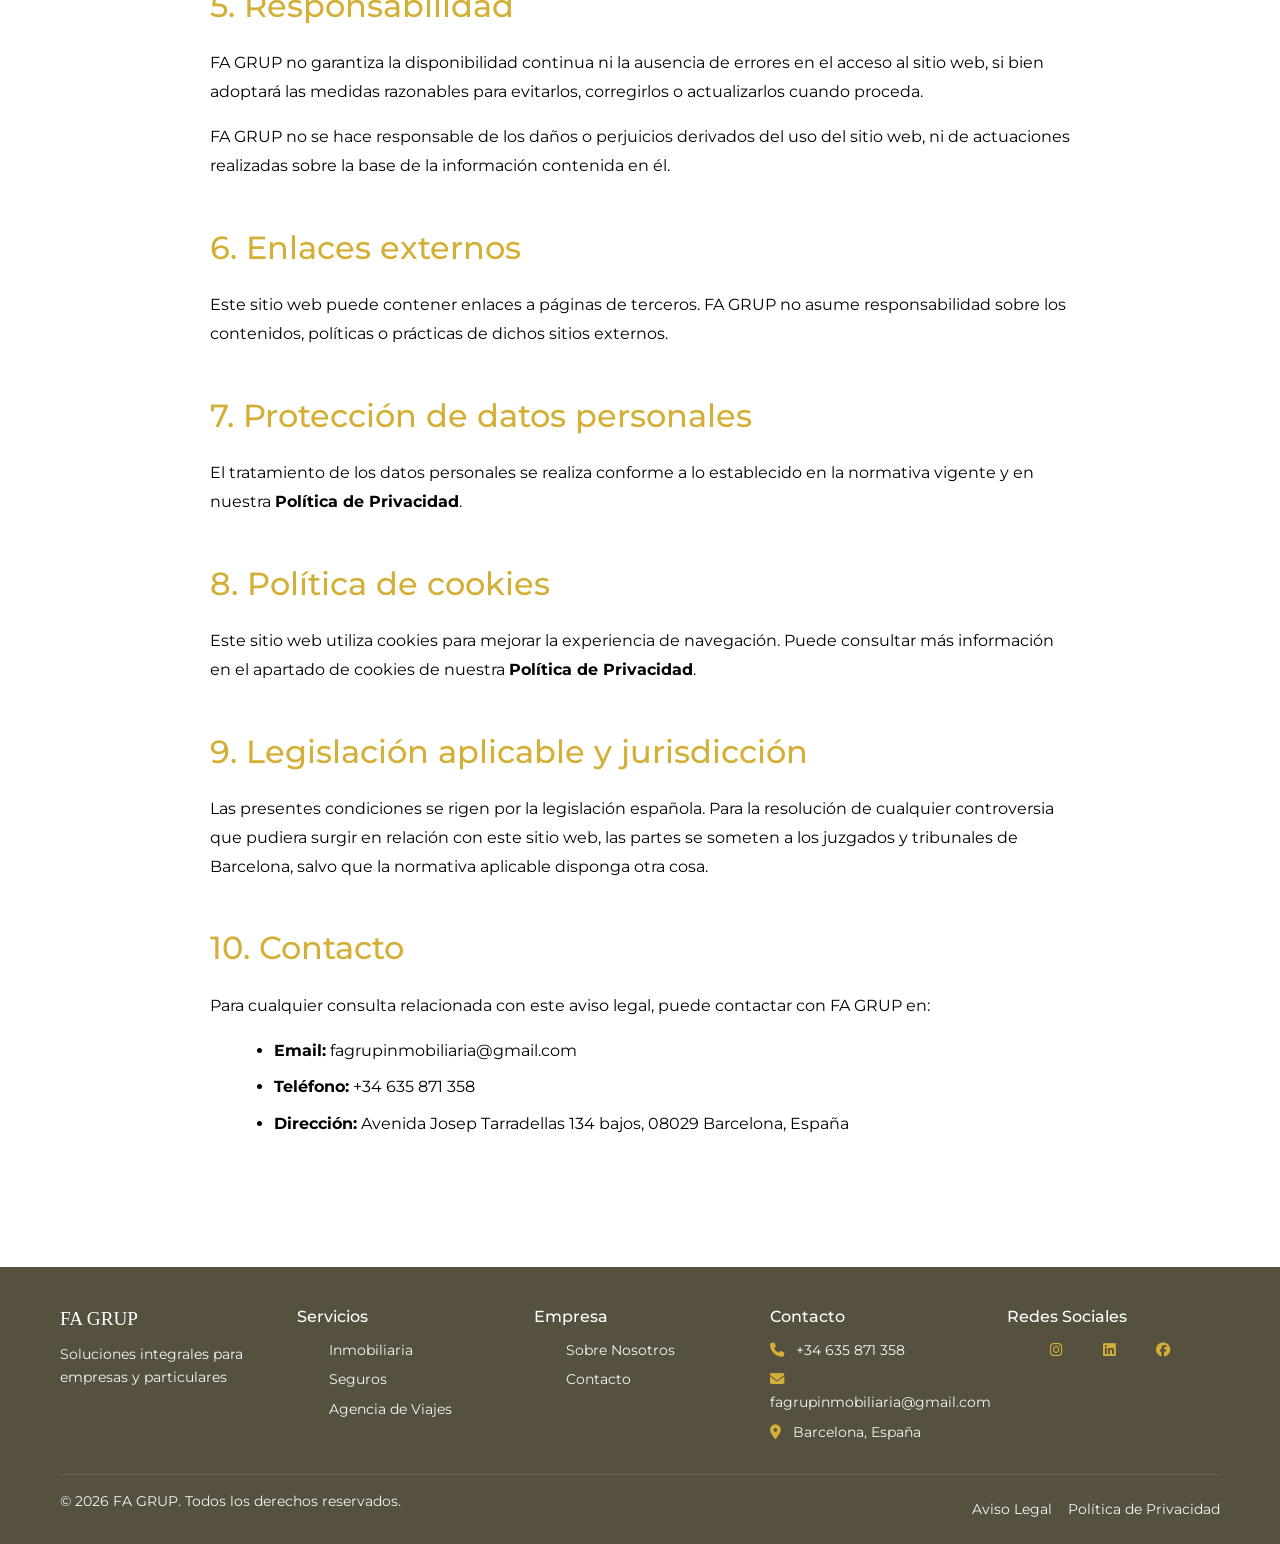
==== commit 62850aa9: "Harmoniser les polices The Seasons et Montserrat sur toutes les pages" ====
--- a/aviso-legal.html
+++ b/aviso-legal.html
@@ -7,6 +7,7 @@
     <link href="https://cdn.jsdelivr.net/npm/bootstrap@5.3.0/dist/css/bootstrap.min.css" rel="stylesheet">
     <!-- Police The Seasons -->
     <link href="https://fonts.googleapis.com/css2?family=The+Seasons:ital,wght@0,400;0,700;1,400;1,700&display=swap" rel="stylesheet">
+    <link href="https://fonts.googleapis.com/css2?family=Montserrat:wght@400;500;600;700&display=swap" rel="stylesheet">
     <link rel="stylesheet" href="styles.css">
     <link rel="stylesheet" href="https://cdnjs.cloudflare.com/ajax/libs/font-awesome/6.4.0/css/all.min.css">
 </head>
--- a/styles.css
+++ b/styles.css
@@ -1,57 +1,555 @@
-/* Uniformise la couleur du logo TikTok avec les autres icônes du footer */
-.footer .social-icons .social-tiktok-icon {
-    color: #d4b24a;
-    width: 28px;
-    height: 28px;
+/* Carousel caption for VIAJE slide */
+.viaje-caption {
+    position: absolute;
+    top: 50%;
+    right: 80px;
+    color: #fff;
+    font-size: 2.2rem;
+    font-weight: 700;
+    text-align: right;
+    line-height: 1.2;
+    letter-spacing: 0.08em;
+    text-shadow: 2px 2px 16px rgba(0,0,0,0.5);
+    max-width: 40vw;
+    z-index: 2;
+    transform: translateY(-50%);
+}
+
+/* Carousel caption for SEGUROS slide */
+.seguros-caption {
+    position: absolute;
+    top: 50%;
+    right: 80px;
+    color: #fff;
+    font-size: 2.2rem;
+    font-weight: 700;
+    text-align: right;
+    line-height: 1.2;
+    letter-spacing: 0.08em;
+    text-shadow: 2px 2px 16px rgba(0,0,0,0.5);
+    max-width: 40vw;
+    z-index: 2;
+    transform: translateY(-50%);
+}
+
+/* Carousel caption for MISION slide */
+.mision-caption {
+    position: absolute;
+    top: 50%;
+    right: 80px;
+    color: #fff;
+    font-size: 1.1rem;
+    font-weight: 700;
+    text-align: right;
+    line-height: 1.4;
+    letter-spacing: 0.05em;
+    text-shadow: 2px 2px 16px rgba(0,0,0,0.5);
+    max-width: 35vw;
+    z-index: 2;
+    transform: translateY(-50%);
+}
+
+/* Carousel caption for VISION slide */
+.vision-caption {
+    position: absolute;
+    top: 50%;
+    right: 80px;
+    color: #fff;
+    font-size: 1.1rem;
+    font-weight: 700;
+    text-align: right;
+    line-height: 1.4;
+    letter-spacing: 0.05em;
+    text-shadow: 2px 2px 16px rgba(0,0,0,0.5);
+    max-width: 35vw;
+    z-index: 2;
+    transform: translateY(-50%);
+}
+
+/* ==================== RESET Y VARIABLES ==================== */
+* {
+    margin: 0;
+    padding: 0;
+    box-sizing: border-box;
+}
+
+:root {
+    --primary-color: #1a1a1a;
+    --secondary-color: #d4af37;
+    --dark-color: #000000;
+    --light-color: #f5f5f5;
+    --white: #ffffff;
+    --gray: #666666;
+    --gold: #d4af37;
+    --shadow: 0 2px 10px rgba(0, 0, 0, 0.1);
+    --shadow-hover: 0 5px 20px rgba(0, 0, 0, 0.15);
+    --radius-sm: 5px;
+    --radius-md: 10px;
+    --radius-lg: 12px;
+    --radius-xl: 1.5rem;
+    --transition: all 0.3s ease;
+}
+
+html {
+    overflow-x: hidden;
+    scroll-behavior: smooth;
+}
+
+body {
+    font-family: 'Montserrat', Arial, Helvetica, sans-serif;
+    line-height: 1.6;
+    color: var(--dark-color);
+    background-color: var(--white);
+    background-image: url('images/fondo_del_index.jpg');
+    background-size: cover;
+    background-position: center;
+    background-repeat: no-repeat;
+    overflow-x: hidden;
+}
+
+.container {
+    max-width: 1200px;
+    margin: 0 auto;
+    padding: 0 20px;
+}
+
+a {
+    text-decoration: none;
+    color: inherit;
+    transition: var(--transition);
+}
+
+ul {
+    list-style: none;
+}
+
+img {
+    max-width: 100%;
+    height: auto;
+    display: block;
+}
+
+iframe {
+    border: 0;
+    max-width: 100%;
+}
+
+.section-title,
+h1,
+h2,
+h3 {
+    font-family: 'The Seasons', serif;
+}
+
+body,
+p,
+li,
+a,
+h4,
+h5,
+h6,
+.btn,
+.nav-menu,
+.dropdown-menu,
+.testimonials-author,
+.footer-section h4,
+.privacy-section h2 {
+    font-family: 'Montserrat', Arial, Helvetica, sans-serif;
+}
+
+.section-title {
+    text-align: center;
+    font-size: 2.5rem;
+    color: var(--secondary-color);
+    margin-bottom: 3rem;
+}
+
+/* ==================== NAVEGACIÓN ==================== */
+.navbar {
+    background: #ede8dd;
+    box-shadow: 0 2px 15px rgba(0, 0, 0, 0.1);
+    position: fixed;
+    top: 0;
+    left: 0;
+    right: 0;
+    width: 100%;
+    z-index: 1000;
+    transition: var(--transition);
+}
+
+.navbar.scrolled {
+    background: #ede8dd;
+    box-shadow: 0 4px 20px rgba(0, 0, 0, 0.15);
+    padding: 0.2rem 0;
+}
+
+.navbar .container {
+    display: flex;
+    justify-content: space-between;
+    align-items: center;
+    padding: 0.3rem 20px;
+    transition: padding 0.3s ease;
+}
+
+.logo img {
+    height: 70px;
+    width: auto;
+}
+
+.logo h2 {
+    color: var(--primary-color);
+    font-size: 1.8rem;
+}
+
+.nav-menu {
+    display: flex;
+    gap: 2rem;
+    align-items: center;
+}
+
+.nav-menu a {
+    color: var(--dark-color);
+    font-weight: 500;
+    padding: 0.5rem 0;
+    position: relative;
+}
+
+.nav-menu a::after {
+    content: '';
+    position: absolute;
+    bottom: 0;
+    left: 0;
+    width: 0;
+    height: 2px;
+    background-color: var(--primary-color);
+    transition: width 0.3s ease;
+}
+
+.nav-menu a:hover::after,
+.nav-menu a.active::after {
+    width: 100%;
+}
+
+.language-selector {
+    display: flex;
+    align-items: center;
+    position: relative;
+}
+
+.nav-link.dropdown-toggle {
+    display: flex;
+    align-items: center;
+    gap: 8px;
+    padding: 8px 15px;
+    border: 2px solid var(--gold);
+    border-radius: var(--radius-sm);
+    background-color: var(--white);
+    color: var(--dark-color);
+    font-size: 0.9rem;
+    font-weight: 600;
+    cursor: pointer;
+}
+
+.nav-link.dropdown-toggle:hover {
+    background-color: var(--gold);
+    color: var(--white);
+}
+
+.nav-link.dropdown-toggle img {
+    width: 20px;
+    height: auto;
+}
+
+.dropdown-menu {
+    position: absolute;
+    top: 100%;
+    right: 0;
+    background-color: var(--white);
+    border: 2px solid var(--gold);
+    border-radius: var(--radius-sm);
+    box-shadow: var(--shadow);
+    padding: 0;
+    margin: 5px 0 0;
+    min-width: 150px;
+    display: none;
+    z-index: 1000;
+}
+
+.language-selector.show .dropdown-menu {
+    display: block;
+}
+
+.dropdown-item {
+    display: flex;
+    align-items: center;
+    gap: 10px;
+    padding: 10px 15px;
+    color: var(--dark-color);
+    cursor: pointer;
+    font-size: 0.9rem;
+    font-weight: 600;
+}
+
+.dropdown-item:hover {
+    background-color: var(--gold);
+    color: var(--white);
+}
+
+.dropdown-item img {
+    width: 20px;
+    height: auto;
+}
+
+.hamburger {
+    display: none;
+    flex-direction: column;
+    cursor: pointer;
+}
+
+.hamburger span {
+    width: 25px;
+    height: 3px;
+    background-color: var(--dark-color);
+    margin: 3px 0;
+    transition: 0.3s;
+}
+
+/* ==================== HERO ==================== */
+.hero {
+    height: 600px;
+    position: relative;
+    overflow: hidden;
+    width: 100%;
+    margin-top: 80px;
+    padding: 0;
+    .company-logo {
+        margin-bottom: 18px;
+        /* Les logos sont déjà centrés par align-items: center sur .company-card */
+    }
+}
+
+.hero-carousel {
+    position: absolute;
+    inset: 0;
+}
+
+.carousel-slide {
+    position: absolute;
+    inset: 0;
+    width: 100%;
+    height: 100%;
+    opacity: 0;
+    transition: opacity 1s ease-in-out;
+    background-size: cover;
+    background-position: center;
+    filter: brightness(1.18);
+}
+
+.carousel-slide.active {
+    opacity: 1;
+}
+
+.carousel-slide.slide-1 {
+    background-image: url('https://images.unsplash.com/photo-1560518883-ce09059eeffa?ixlib=rb-4.0.3&auto=format&fit=crop&w=1920&q=80');
+}
+
+.carousel-slide.slide-2 {
+    background-image: url('images/fa_grup_hero.jpg');
+}
+
+.hero-overlay {
+    position: absolute;
+    inset: 0;
+    background-color: rgba(0, 0, 0, 0.18);
+    z-index: 1;
+}
+
+.hero-content {
+    position: absolute;
+    top: 50%;
+    left: 50%;
+    transform: translate(-50%, -50%);
+    z-index: 2;
+    text-align: center;
+    max-width: 800px;
+    width: 100%;
+    padding: 0 20px;
+    color: var(--white);
+    transition: opacity 0.4s ease, visibility 0.4s ease;
+}
+
+.hero-content.hero-content-slide-2 {
+    display: none;
+}
+
+.hero h1 {
+    font-size: 3rem;
+    margin-bottom: 1rem;
+    font-weight: 700;
+}
+
+.hero .slogan {
+    font-size: 1.8rem;
+    margin-bottom: 1rem;
+    font-weight: 300;
+    font-style: italic;
+    color: var(--gold);
+    text-transform: uppercase;
+    letter-spacing: 2px;
+}
+
+.hero p {
+    font-size: 1.3rem;
+    margin-bottom: 2rem;
+    font-weight: 300;
+}
+
+.carousel-indicators {
+    position: absolute;
+    bottom: 30px;
+    left: 50%;
+    transform: translateX(-50%);
+    display: flex;
+    gap: 10px;
+    z-index: 10;
+}
+
+.indicator {
+    width: 12px;
+    height: 12px;
+    border-radius: 50%;
+    background-color: rgba(255, 255, 255, 0.5);
+    border: 2px solid var(--gold);
+    cursor: pointer;
+    transition: var(--transition);
+}
+
+.indicator.active {
+    background-color: var(--gold);
+    transform: scale(1.2);
+}
+
+/* ==================== HERO SUBTITLE ==================== */
+.hero-subtitle-section {
+    padding: 40px 0;
+    background-color: rgba(255, 255, 255, 0.95);
+    text-align: center;
+    border-bottom: 1px solid var(--light-color);
+}
+
+.hero-subtitle-text {
+    font-size: 1.2rem;
+    color: var(--dark-color);
+    max-width: 800px;
+    margin: 0 auto;
+    line-height: 1.6;
+}
+
+/* ==================== BOTONES ==================== */
+.btn {
     display: inline-block;
-    transition: color 0.2s;
-}
-.footer .social-icons a:hover .social-tiktok-icon {
+    padding: 12px 30px;
+    border-radius: var(--radius-sm);
+    font-weight: 600;
+    transition: var(--transition);
+    cursor: pointer;
+    border: 2px solid transparent;
+    text-align: center;
+}
+
+.btn-primary {
+    background-color: var(--secondary-color);
+    color: var(--white);
+}
+
+.btn-primary:hover {
+    background-color: #c49f2c;
+    transform: translateY(-2px);
+    box-shadow: var(--shadow-hover);
+}
+
+.btn-secondary {
+    background-color: var(--gray);
+    color: var(--white);
+}
+
+.btn-secondary:hover {
+    background-color: #555555;
+    transform: translateY(-2px);
+}
+
+.btn-outline {
+    background-color: transparent;
+    color: var(--primary-color);
+    border: 2px solid var(--primary-color);
+}
+
+.btn-outline:hover {
+    background-color: var(--primary-color);
+    color: var(--white);
+}
+
+.btn-gold {
+    background-color: #111;
     color: #fff;
-}
-.hero-content.hero-content-slide-2 { display: none; }
-.carousel-slide.slide-2.active ~ .hero-content.hero-content-slide-2 { display: block; }
-.carousel-slide.slide-1.active ~ .hero-content.hero-content-slide-2 { display: none; }
-/* Removed duplicate/old gold color for about-fusion-section h2 to unify with section-title */
-/* Sobre Nosotros (about-fusion-section) fond blanc avec opacité */
+    border: 2px solid transparent;
+}
+
+.btn-gold:hover {
+    background-color: var(--secondary-color);
+    color: #111;
+    border-color: #111;
+}
+
+/* ==================== INTRO / GRID UTILS ==================== */
+.intro-section {
+    padding: 80px 0;
+    background-color: rgba(245, 245, 245, 0.95);
+}
+
+.intro-content {
+    text-align: center;
+    max-width: 1100px;
+    margin: 0 auto;
+}
+
+.intro-content h2 {
+    font-size: 2.5rem;
+    color: var(--secondary-color);
+    margin-bottom: 1.5rem;
+}
+
+.intro-content p {
+    font-size: 1.1rem;
+    line-height: 1.8;
+    color: var(--dark-color);
+    text-align: left;
+}
+
+.responsive-grid-2col {
+    display: grid;
+    grid-template-columns: 350px 1fr;
+    gap: 3rem;
+    align-items: center;
+    margin: 2rem 0;
+}
+
+/* ==================== ABOUT FUSION ==================== */
+.about-fusion-section {
+    padding: 0;
+}
+
 .about-fusion-bg {
-    background: rgba(255,255,255,0.85);
+    background: rgba(255, 255, 255, 0.85);
     width: 100%;
-    padding: 48px 0 48px 0;
-}
-/* Removed duplicate/old gold color for about-fusion-section h2 to unify with section-title */
-.about-fusion-section .fusion-text p,
-.about-fusion-section .fusion-text {
-    color: #111 !important;
-}
-.about-fusion-section .btn-gold {
-    border-color: #ffd700;
-    color: #ffd700;
-    background: transparent;
-    transition: background 0.2s, color 0.2s;
-}
-.about-fusion-section .btn-gold:hover {
-    background: #ffd700;
-    color: #222;
-}
-
-.about-fusion-section .btn-gold {
-    background-color: #111 !important;
-    color: #fff !important;
-    border: none;
-}
-.about-fusion-section .fusion-text a.btn {
-    border-color: #222;
-    color: #222;
-}
-.about-fusion-section .fusion-text a.btn:hover {
-    background: #222;
-    color: #fff;
-.about-fusion-section h2,
+    padding: 48px 0;
+}
+
+.about-fusion-section .section-title,
 .services-section .section-title,
 .companies-section .section-title,
 .testimonials-section .section-title {
-    color: #d4af37 !important;
+    color: var(--secondary-color);
 }
 
 .fusion-grid {
@@ -61,90 +559,65 @@
     align-items: center;
     justify-content: center;
 }
+
 .about-fusion-section .fusion-image,
 .about-fusion-section .fusion-video {
     flex: 1 1 320px;
     display: flex;
     justify-content: center;
 }
+
+.about-fusion-section .fusion-video {
+    min-width: 320px;
+    max-width: 500px;
+}
+
+.about-fusion-section .fusion-video iframe {
+    width: 100%;
+    max-width: 500px;
+    border-radius: var(--radius-lg);
+    box-shadow: var(--shadow);
+}
+
 .about-fusion-section .fusion-text {
     flex: 2 1 400px;
     text-align: left;
     font-size: 1.1rem;
-}
+    color: #111;
+}
+
+.about-fusion-section .fusion-text p {
+    color: #111;
+    margin-bottom: 1.2rem;
+}
+
 .about-fusion-section .fusion-text a.btn {
     margin-top: 1.2rem;
-    border-color: #fff;
-    color: #fff;
-}
-
-.about-fusion-section .fusion-text a.btn:hover {
-    background: #222;
-    color: #fff;
-}
-
-.about-fusion-section h2,
-services-section .section-title,
-companies-section .section-title,
-testimonials-section .section-title {
-    color: #d4af37 !important;
-}
-}
-/* Eclaircir les images du carrousel principal */
-.carousel-slide {
-    background-size: cover;
-    background-position: center;
-    filter: brightness(1.18);
-}
-/* Carousel controls for Empresas Asociadas */
-/* Carousel controls for Empresas Asociadas */
-.companies-carousel-controls {
-    display: flex;
-    align-items: center;
-    justify-content: center;
-    gap: 1rem;
-    margin-bottom: 1.5rem;
-    flex-wrap: nowrap;
-}
-/* .companies-grid-wrapper : la version flexbox reste */
-.companies-arrow {
-    background: #fff;
-    border: 2px solid var(--secondary-color);
-    color: var(--secondary-color);
-    border-radius: 50%;
-    width: 44px;
-    height: 44px;
-    display: flex;
-    align-items: center;
-    justify-content: center;
-    font-size: 1.5rem;
-    cursor: pointer;
-    transition: background 0.2s, color 0.2s;
-    box-shadow: 0 2px 8px rgba(0,0,0,0.08);
-}
-.companies-arrow:hover {
-    background: var(--secondary-color);
-    color: #fff;
-}
-.companies-grid-wrapper {
-    overflow-x: auto;
-    flex: 1 1 auto;
-    max-width: 100%;
-}
-.companies-grid {
-    display: flex;
-    flex-direction: row;
-    gap: 2rem;
-    transition: scroll-left 0.3s;
-    scroll-behavior: smooth;
-    padding-bottom: 1rem;
-    flex-wrap: nowrap;
-    overflow-x: auto;
-}
-.company-card {
-    flex: 0 0 320px;
-    max-width: 320px;
-}
+}
+
+/* ==================== VIDEO HELPERS ==================== */
+.video-16by9 {
+    position: relative;
+    width: 100%;
+    max-width: 700px;
+    min-width: 320px;
+    min-height: 315px;
+    padding-bottom: 56.25%;
+    height: 0;
+    overflow: hidden;
+    background: #000;
+    margin: 0 auto;
+    border-radius: var(--radius-xl);
+}
+
+.video-16by9 iframe {
+    position: absolute;
+    inset: 0;
+    width: 100%;
+    height: 100%;
+    border: 0;
+}
+
 .about-video-absolute-fullwidth {
     width: calc(100vw - 6vw);
     min-width: 0;
@@ -155,581 +628,113 @@
     position: relative;
     left: 50%;
     transform: translateX(-50%);
-    margin-left: 0;
-    margin-right: 0;
     background: #000;
     overflow: hidden;
     z-index: 2;
     display: flex;
     align-items: center;
     justify-content: center;
-    border-radius: 1.5rem;
-    box-shadow: 0 4px 32px rgba(0,0,0,0.12);
+    border-radius: var(--radius-xl);
+    box-shadow: 0 4px 32px rgba(0, 0, 0, 0.12);
     padding-left: 3vw;
     padding-right: 3vw;
 }
+
 .about-video-absolute-fullwidth iframe {
     width: 100%;
     height: 100%;
     min-height: 320px;
     max-height: 80vh;
-    border: 0;
-    display: block;
-    border-radius: 1.5rem;
-}
-.about-text-below-video {
-    width: 100vw;
-    max-width: 900px;
-    margin: 2rem auto 0 auto;
-    text-align: center;
-    display: flex;
-    flex-direction: column;
-    align-items: center;
-    z-index: 3;
-    position: relative;
-}
-.about-brief {
-    padding: 0;
-    margin: 0;
-}
-.about-brief .container {
-    max-width: 100vw;
-    width: 100vw;
-    padding: 0;
-    margin: 0;
-}
+    border-radius: var(--radius-xl);
+}
+
 .about-video-fullwidth {
     width: 100vw;
     max-width: 100vw;
-    min-width: 100vw;
+    position: relative;
     left: 50%;
     right: 50%;
     margin-left: -50vw;
     margin-right: -50vw;
-    position: relative;
     min-height: 40vw;
     z-index: 1;
     background: #000;
 }
-.about-video-fullwidth {
-    width: 100vw;
-    max-width: 100vw;
-    left: 50%;
-    right: 50%;
-    margin-left: -50vw;
-    margin-right: -50vw;
-    position: relative;
-    min-width: unset;
-    min-height: 40vw;
-    z-index: 1;
-}
+
 .about-text-below-video {
     width: 100%;
     max-width: 900px;
-    margin: 2rem auto 0 auto;
+    margin: 2rem auto 0;
     text-align: center;
     display: flex;
     flex-direction: column;
     align-items: center;
 }
-.video-16by9 {
-    position: relative;
-    width: 100%;
-    max-width: 700px;
-    min-width: 320px;
-    min-height: 315px;
-    padding-bottom: 56.25%; /* 16:9 aspect ratio */
-    height: 0;
-    overflow: hidden;
-    background: #000;
-    margin: 0 auto;
-}
-.video-16by9 iframe {
-    position: absolute;
-    top: 0;
-    left: 0;
-    width: 100%;
-    height: 100%;
-    border: 0;
-}
-/* Responsive 16:9 video container for about section */
-.video-16by9 {
-    position: relative;
-    width: 100%;
-    padding-bottom: 56.25%; /* 16:9 aspect ratio */
-    height: 0;
-    overflow: hidden;
-    background: #000;
-}
-.video-16by9 iframe {
-    position: absolute;
-    top: 0;
-    left: 0;
-    width: 100%;
-    height: 100%;
-    border: 0;
-}
-/* ==================== RESET Y VARIABLES ==================== */
-* {
-    margin: 0;
-    padding: 0;
-    box-sizing: border-box;
-}
-
-:root {
-    --primary-color: #1a1a1a;
-    --secondary-color: #d4af37;
-    --dark-color: #000000;
-    --light-color: #f5f5f5;
-    --white: #ffffff;
-    --gray: #666666;
-    --gold: #d4af37;
-    --shadow: 0 2px 10px rgba(0, 0, 0, 0.1);
-    --shadow-hover: 0 5px 20px rgba(0, 0, 0, 0.15);
-}
-
-body {
-    font-family: 'Segoe UI', Tahoma, Geneva, Verdana, sans-serif;
-    line-height: 1.6;
-    color: var(--dark-color);
-    background-color: var(--white);
-    background-image: url('images/fondo_del_index.jpg');
-    background-size: cover;
-    background-position: center;
-    background-attachment: fixed;
-    background-repeat: no-repeat;
-    overflow-x: hidden;
-}
-
-html {
-    overflow-x: hidden;
-}
-
-.container {
-    max-width: 1200px;
-    margin: 0 auto;
-    padding: 0 20px;
-}
-
-a {
-    text-decoration: none;
-    color: inherit;
-    transition: all 0.3s ease;
-}
-
-ul {
-    list-style: none;
-}
-
-img {
-    max-width: 100%;
-    height: auto;
-}
-
-/* ==================== NAVEGACIÓN ==================== */
-.navbar {
-    background: #ede8dd !important;
-    backdrop-filter: none;
-    box-shadow: 0 2px 15px rgba(0, 0, 0, 0.1);
-    position: fixed;
-    top: 0;
-    left: 0;
-    right: 0;
-    width: 100%;
-    z-index: 1000;
-    transition: all 0.3s ease;
-}
-
-.navbar.scrolled {
-    background: #ede8dd !important;
-    box-shadow: 0 4px 20px rgba(0, 0, 0, 0.15);
-    padding: 0.2rem 0;
-}
-
-.navbar .container {
-    display: flex;
-    justify-content: space-between;
-    align-items: center;
-    padding: 0.3rem 20px;
-    transition: padding 0.3s ease;
-}
-
-.logo img {
-    height: 70px;
-    width: auto;
-    display: block;
-}
-
-.logo h2 {
-    color: var(--primary-color);
-    font-size: 1.8rem;
-}
-
-.nav-menu {
-    display: flex;
-    gap: 2rem;
-}
-
-.nav-menu a {
-    color: var(--dark-color);
-    font-weight: 500;
-    padding: 0.5rem 0;
-    position: relative;
-}
-
-.nav-menu a::after {
-    content: '';
-    position: absolute;
-    bottom: 0;
-    left: 0;
-    width: 0;
-    height: 2px;
-    background-color: var(--primary-color);
-    transition: width 0.3s ease;
-}
-
-.nav-menu a:hover::after,
-.nav-menu a.active::after {
-    width: 100%;
-}
-
-.language-selector {
-    display: flex;
-    align-items: center;
-    position: relative;
-}
-
-.nav-link.dropdown-toggle {
-    display: flex;
-    align-items: center;
-    gap: 8px;
-    padding: 8px 15px;
-    border: 2px solid var(--gold);
-    border-radius: 5px;
-    background-color: var(--white);
-    color: var(--dark-color);
-    font-size: 0.9rem;
-    font-weight: 600;
-    cursor: pointer;
-    transition: all 0.3s ease;
-    text-decoration: none;
-}
-
-.nav-link.dropdown-toggle:hover {
-    background-color: var(--gold);
-    color: var(--white);
-}
-
-.nav-link.dropdown-toggle img {
-    width: 20px;
-    height: auto;
-}
-
-.dropdown-menu {
-    position: absolute;
-    top: 100%;
-    right: 0;
-    background-color: var(--white);
-    border: 2px solid var(--gold);
-    border-radius: 5px;
-    box-shadow: var(--shadow);
-    list-style: none;
-    padding: 0;
-    margin: 5px 0 0 0;
-    min-width: 150px;
-    display: none;
-    z-index: 1000;
-}
-
-.language-selector.show .dropdown-menu {
-    display: block;
-}
-
-.dropdown-item {
-    display: flex;
-    align-items: center;
-    gap: 10px;
-    padding: 10px 15px;
-    color: var(--dark-color);
-    text-decoration: none;
-    transition: all 0.3s ease;
-    cursor: pointer;
-    font-size: 0.9rem;
-    font-weight: 600;
-}
-
-.dropdown-item:hover {
-    background-color: var(--gold);
-    color: var(--white);
-}
-
-.dropdown-item img {
-    width: 20px;
-    height: auto;
-}
-
-.hamburger {
-    display: none;
-    flex-direction: column;
-    cursor: pointer;
-}
-
-.hamburger span {
-    width: 25px;
-    height: 3px;
-    background-color: var(--dark-color);
-    margin: 3px 0;
-    transition: 0.3s;
-}
-
-/* ==================== SECCIÓN HERO ==================== */
-.hero {
-    height: 600px;
-    position: relative;
-    overflow: hidden;
-    width: 100%;
-    margin: 80px 0 0 0;
-    padding: 0;
-}
-
-.hero-carousel {
-    position: absolute;
-    width: 100%;
-    height: 100%;
-    top: 0;
-    left: 0;
-}
-
-.carousel-slide {
-    position: absolute;
-    top: 0;
-    left: 0;
-    width: 100%;
-    height: 100%;
-    opacity: 0;
-    transition: opacity 1s ease-in-out;
-    background-size: cover;
-    background-position: center;
-}
-
-.carousel-slide.active {
-    opacity: 1;
-}
-
-.carousel-slide.slide-1 {
-    background-image: url('https://images.unsplash.com/photo-1560518883-ce09059eeffa?ixlib=rb-4.0.3&auto=format&fit=crop&w=1920&q=80');
-}
-
-.carousel-slide.slide-2 {
-    background-image: url('images/fa_grup_hero.jpg');
-}
-
-.carousel-indicators {
-    position: absolute;
-    bottom: 30px;
-    left: 50%;
-    transform: translateX(-50%);
-    display: flex;
-    gap: 10px;
-    z-index: 10;
-}
-
-.indicator {
-    width: 12px;
-    height: 12px;
-    border-radius: 50%;
-    background-color: rgba(255, 255, 255, 0.5);
-    border: 2px solid var(--gold);
-    cursor: pointer;
-    transition: all 0.3s ease;
-}
-
-.indicator.active {
-    background-color: var(--gold);
-    transform: scale(1.2);
-}
-
-.hero-overlay {
-    position: absolute;
-    top: 0;
-    left: 0;
-    right: 0;
-    bottom: 0;
-    background-color: rgba(0, 0, 0, 0.18);
-    z-index: 1;
-}
-
-.hero-content {
-    position: absolute;
-    top: 50%;
-    left: 50%;
-    transform: translate(-50%, -50%);
-    z-index: 2;
-    text-align: center;
-    max-width: 800px;
-    padding: 0 20px;
-    width: 100%;
-    color: var(--white);
-}
-
-.hero h1 {
-    font-size: 3rem;
-    margin-bottom: 1rem;
-    font-weight: 700;
-}
-
-.hero .slogan {
-    font-size: 1.8rem;
-    margin-bottom: 1rem;
-    font-weight: 300;
-    font-style: italic;
-    color: var(--gold);
-    text-transform: uppercase;
-    letter-spacing: 2px;
-}
-
-.hero p {
-    font-size: 1.3rem;
-    margin-bottom: 2rem;
-    font-weight: 300;
-}
-
-/* ==================== SECCIÓN SUBTÍTULO HERO ==================== */
-.hero-subtitle-section {
-    padding: 40px 0;
-    background-color: rgba(255, 255, 255, 0.95);
-    text-align: center;
-    border-bottom: 1px solid var(--light-color);
-}
-
-.hero-subtitle-text {
-    font-size: 1.2rem;
-    color: var(--dark-color);
-    max-width: 800px;
-    margin: 0 auto;
-    line-height: 1.6;
-}
-
-/* ==================== BOTONES ==================== */
-.btn {
-    display: inline-block;
-    padding: 12px 30px;
-    border-radius: 5px;
-    font-weight: 600;
-    transition: all 0.3s ease;
-    cursor: pointer;
-    border: 2px solid transparent;
-}
-
-.btn-primary {
-    background-color: var(--secondary-color);
-    color: var(--white);
-}
-
-.btn-primary:hover {
-    background-color: #e67e22;
-    transform: translateY(-2px);
-    box-shadow: var(--shadow-hover);
-}
-
-.btn-secondary {
-    background-color: var(--gray);
-    color: var(--white);
-}
-
-.btn-secondary:hover {
-    background-color: #555555;
-    transform: translateY(-2px);
-}
-
-.btn-outline {
-    background-color: transparent;
-    color: var(--primary-color);
-    border: 2px solid var(--primary-color);
-}
-
-.btn-outline:hover {
-    background-color: var(--primary-color);
-    color: var(--white);
-}
-
-/* ==================== SECCIÓN INTRODUCCIÓN ==================== */
-.intro-section {
+
+.about-brief {
     padding: 80px 0;
     background-color: rgba(245, 245, 245, 0.95);
 }
 
-.intro-content {
+.about-brief .container {
+    max-width: 1200px;
+    width: 100%;
+    padding: 0 20px;
+    margin: 0 auto;
+}
+
+.about-content {
     text-align: center;
     max-width: 1100px;
     margin: 0 auto;
 }
 
-.intro-content h2 {
+.about-content h2 {
     font-size: 2.5rem;
     color: var(--secondary-color);
     margin-bottom: 1.5rem;
 }
 
-.intro-content p {
+.about-content p {
     font-size: 1.1rem;
+    margin-bottom: 2rem;
     line-height: 1.8;
-    color: var(--dark-color);
-    text-align: left;
-}
-
-/* Grid responsive pour sections avec image/vidéo + texte */
-.responsive-grid-2col {
+}
+
+.about-video-grid {
     display: grid;
-    grid-template-columns: 350px 1fr;
+    grid-template-columns: 450px 1fr;
     gap: 3rem;
     align-items: center;
     margin: 2rem 0;
 }
 
-.responsive-grid-2col img {
-    display: block;
-}
-
-@media (max-width: 968px) {
-    .responsive-grid-2col {
-        grid-template-columns: 1fr;
-        gap: 2rem;
-    }
-
-    .responsive-grid-2col img {
-        margin: 0 auto;
-    }
-
-    .intro-content p,
-    .about-content p {
-        text-align: center;
-    }
-}
-
-/* ==================== SECCIONES ==================== */
-
-
-/* Utilisation de la police The Seasons pour titres principaux */
-.section-title, h1, h2, h3 {
-    font-family: 'The Seasons', serif !important;
-}
-
-/* Utilisation de Montserrat pour sous-titres et texte général */
-body, p, li, a, .service-card h3, .company-card h3, h4, h5, h6, .footer-section h4, .privacy-section h2, .btn, .nav-menu, .dropdown-menu, .testimonials-author {
-    font-family: 'Montserrat', Arial, Helvetica, sans-serif !important;
-}
-
-.section-title {
-    text-align: center;
-    font-size: 2.5rem;
-    color: var(--secondary-color);
-    margin-bottom: 3rem;
-}
-
-/* ==================== SECCIÓN SERVICIOS ==================== */
+.about-video-container {
+    text-align: left;
+    padding: 8px;
+    background: linear-gradient(135deg, var(--secondary-color), #c09030);
+    border-radius: 14px;
+    box-shadow: 0 4px 15px rgba(212, 175, 55, 0.3);
+}
+
+.about-video-container iframe {
+    border: none;
+    overflow: hidden;
+    border-radius: 10px;
+    box-shadow: var(--shadow);
+    max-width: 100%;
+    width: 100%;
+}
+
+.about-text-container {
+    text-align: left;
+}
+
+/* ==================== SERVICIOS ==================== */
 .services-section {
-    padding: 80px 0;    background-color: rgba(255, 255, 255, 0.95);}
+    padding: 80px 0;
+    background-color: rgba(255, 255, 255, 0.95);
+}
 
 .services-grid {
     display: grid;
@@ -740,7 +745,7 @@
 .service-card {
     background-color: var(--white);
     padding: 2rem;
-    border-radius: 10px;
+    border-radius: var(--radius-md);
     text-align: center;
     box-shadow: var(--shadow);
     transition: all 0.4s ease;
@@ -750,7 +755,7 @@
 }
 
 .service-card:hover {
-    transform: scale(1.05);
+    transform: translateY(-5px);
     box-shadow: 0 10px 30px rgba(0, 0, 0, 0.2);
 }
 
@@ -775,6 +780,10 @@
     margin-bottom: 1rem;
     color: var(--dark-color);
     transition: color 0.3s ease;
+}
+
+.service-card:hover h3 {
+    color: var(--secondary-color);
 }
 
 .service-badge {
@@ -789,10 +798,6 @@
     white-space: nowrap;
 }
 
-.service-card:hover h3 {
-    color: var(--secondary-color);
-}
-
 .service-details {
     max-height: 0;
     opacity: 0;
@@ -812,98 +817,71 @@
     line-height: 1.6;
 }
 
-/* ==================== SOBRE NOSOTROS BREVE ==================== */
-.about-brief {
+/* ==================== EMPRESAS ==================== */
+.companies-section {
     padding: 80px 0;
-    background-color: rgba(245, 245, 245, 0.95);
-}
-
-.about-content {
-    text-align: center;
-    max-width: 1100px;
-    margin: 0 auto;
-}
-
-.about-content h2 {
-    font-size: 2.5rem;
+    background-color: rgba(255, 255, 255, 0.95);
+}
+
+.companies-carousel-controls {
+    display: flex;
+    align-items: center;
+    justify-content: center;
+    gap: 1rem;
+    margin-bottom: 1.5rem;
+    flex-wrap: nowrap;
+}
+
+.companies-arrow {
+    background: #fff;
+    border: 2px solid var(--secondary-color);
     color: var(--secondary-color);
-    margin-bottom: 1.5rem;
-}
-
-.about-content p {
-    font-size: 1.1rem;
-    margin-bottom: 2rem;
-    line-height: 1.8;
-}
-
-/* Grid pour vidéo + texte */
-.about-video-grid {
-    display: grid;
-    grid-template-columns: 450px 1fr;
-    gap: 3rem;
+    border-radius: 50%;
+    width: 44px;
+    height: 44px;
+    display: flex;
     align-items: center;
-    margin: 2rem 0;
-}
-
-.about-video-container {
-    text-align: left;
-    padding: 8px;
-    background: linear-gradient(135deg, var(--secondary-color), #c09030);
-    border-radius: 14px;
-    box-shadow: 0 4px 15px rgba(212, 175, 55, 0.3);
-}
-
-.about-video-container iframe {
-    border: none;
-    overflow: hidden;
-    display: block;
-    border-radius: 10px;
-    box-shadow: var(--shadow);
+    justify-content: center;
+    font-size: 1.5rem;
+    cursor: pointer;
+    transition: background 0.2s ease, color 0.2s ease;
+    box-shadow: 0 2px 8px rgba(0, 0, 0, 0.08);
+}
+
+.companies-arrow:hover {
+    background: var(--secondary-color);
+    color: #fff;
+}
+
+.companies-grid-wrapper {
+    overflow-x: auto;
+    overflow-y: hidden;
+    flex: 1 1 auto;
     max-width: 100%;
-    width: 100%;
-}
-
-.about-text-container {
-    text-align: left;
-}
-
-/* Responsive pour la section vidéo */
-@media (max-width: 968px) {
-    .about-video-grid {
-        grid-template-columns: 1fr;
-        gap: 2rem;
-    }
-
-    .about-video-container,
-    .about-text-container {
-        text-align: center;
-    }
-
-    .about-video-container iframe {
-        margin: 0 auto;
-    }
-}
-
-/* ==================== SECCIÓN EMPRESAS ==================== */
-.companies-section {
-    padding: 80px 0;    background-color: rgba(255, 255, 255, 0.95);}
-
-
-/* Correction : forcer l'alignement horizontal en flexbox */
+    scroll-behavior: smooth;
+    -webkit-overflow-scrolling: touch;
+    scrollbar-width: none;
+}
+
+.companies-grid-wrapper::-webkit-scrollbar {
+    display: none;
+}
+
 .companies-grid {
-    display: flex !important;
-    flex-direction: row !important;
-    flex-wrap: nowrap !important;
+    display: flex;
+    flex-direction: row;
+    flex-wrap: nowrap;
     gap: 2rem;
     width: auto;
-    overflow-x: auto;
+    overflow: visible;
     align-items: stretch;
+    padding-bottom: 1rem;
 }
 
 .company-card {
     background-color: var(--white);
     padding: 2.5rem;
-    border-radius: 10px;
+    border-radius: var(--radius-md);
     text-align: center;
     box-shadow: var(--shadow);
     transition: all 0.4s ease;
@@ -917,7 +895,7 @@
 }
 
 .company-card:hover {
-    transform: scale(1.05);
+    transform: translateY(-5px);
     box-shadow: 0 10px 30px rgba(0, 0, 0, 0.2);
 }
 
@@ -990,7 +968,7 @@
 .testimonials-card {
     background-color: var(--white);
     padding: 2rem 2.5rem;
-    border-radius: 12px;
+    border-radius: var(--radius-lg);
     box-shadow: var(--shadow);
     text-align: center;
 }
@@ -1019,7 +997,7 @@
     border-radius: 999px;
     border: none;
     background-color: rgba(0, 0, 0, 0.2);
-    transition: all 0.3s ease;
+    transition: var(--transition);
     cursor: pointer;
 }
 
@@ -1071,7 +1049,7 @@
     font-size: 1.5rem;
 }
 
-/* ==================== SECCIÓN REDES SOCIALES ==================== */
+/* ==================== SOCIAL ==================== */
 .social-section {
     padding: 60px 0;
     background-color: var(--light-color);
@@ -1093,7 +1071,7 @@
 .social-icons a {
     font-size: 2.5rem;
     color: var(--primary-color);
-    transition: all 0.3s ease;
+    transition: var(--transition);
 }
 
 .social-icons a:hover {
@@ -1101,7 +1079,20 @@
     transform: scale(1.2);
 }
 
-/* ==================== PIE DE PÁGINA ==================== */
+.footer .social-icons .social-tiktok-icon {
+    color: #d4b24a;
+    width: 28px;
+    height: 28px;
+    display: inline-block;
+    transition: transform 0.2s ease, color 0.2s ease;
+}
+
+.footer .social-icons a:hover .social-tiktok-icon {
+    color: #fff;
+    transform: scale(1.1);
+}
+
+/* ==================== FOOTER ==================== */
 .footer {
     background-color: #56503f;
     color: var(--light-color);
@@ -1167,38 +1158,716 @@
     font-size: 0.85rem;
 }
 
-.footer-links a:hover {
-    color: var(--secondary-color);
-}
-
 /* ==================== WHATSAPP FLOTANTE ==================== */
 .whatsapp-float {
     position: fixed;
     bottom: 20px;
     right: 20px;
-    width: 45px;
-    height: 45px;
-    background-color: rgba(37, 211, 102, 0.85);
+    width: 50px;
+    height: 50px;
+    background-color: var(--white);
+    color: var(--secondary-color);
+    border-radius: 50%;
+    display: flex;
+    align-items: center;
+    justify-content: center;
+    font-size: 1.7rem;
+    box-shadow: 0 4px 12px rgba(0, 0, 0, 0.15);
+    z-index: 1000;
+    transition: var(--transition);
+}
+
+.whatsapp-float:hover {
+    background-color: var(--white);
+    transform: scale(1.1);
+    box-shadow: 0 6px 20px rgba(0, 0, 0, 0.2);
+    color: var(--primary-color);
+}
+
+/* ==================== PÁGINA SERVICIOS ==================== */
+.services-hero {
+    padding: 100px 0;
+    background: linear-gradient(135deg, var(--primary-color) 0%, var(--secondary-color) 100%);
+    color: var(--white);
+    text-align: center;
+}
+
+.services-hero h1 {
+    font-size: 3rem;
+    margin-bottom: 1rem;
+}
+
+.service-detail {
+    padding: 80px 0;
+    background-color: rgba(255, 255, 255, 0.95);
+}
+
+.service-detail:nth-child(even) {
+    background-color: rgba(245, 245, 245, 0.95);
+}
+
+.service-header {
+    text-align: center;
+    margin-bottom: 3rem;
+}
+
+.service-header h2 {
+    font-size: 2.5rem;
+    color: var(--primary-color);
+    margin-bottom: 1rem;
+}
+
+.service-header p {
+    font-size: 1.2rem;
+    color: var(--gray);
+    max-width: 700px;
+    margin: 0 auto;
+}
+
+.service-features {
+    display: grid;
+    grid-template-columns: repeat(auto-fit, minmax(280px, 1fr));
+    gap: 2rem;
+    margin-top: 3rem;
+}
+
+.feature-card {
+    background-color: var(--white);
+    padding: 2rem;
+    border-radius: var(--radius-md);
+    box-shadow: var(--shadow);
+    transition: var(--transition);
+}
+
+.feature-card:hover {
+    transform: translateY(-5px);
+    box-shadow: var(--shadow-hover);
+}
+
+.feature-icon {
+    font-size: 2.5rem;
+    color: var(--secondary-color);
+    margin-bottom: 1rem;
+}
+
+.feature-card h3 {
+    font-size: 1.3rem;
+    margin-bottom: 1rem;
+    color: var(--dark-color);
+}
+
+.feature-card p {
+    color: var(--gray);
+    line-height: 1.6;
+}
+
+.service-cta {
+    text-align: center;
+    margin-top: 3rem;
+}
+
+.service-cta .btn {
+    margin: 0.4rem 0.5rem 0;
+}
+
+/* ==================== FAQ ==================== */
+.faq-section {
+    padding: 80px 0;
+    background-color: rgba(245, 245, 245, 0.95);
+}
+
+.accordion-collapse {
+    transition: height 0.9s ease;
+}
+
+/* ==================== PÁGINA PRIVACIDAD ==================== */
+.privacy-hero {
+    padding: 100px 0;
+    background: linear-gradient(135deg, var(--primary-color) 0%, var(--secondary-color) 100%);
+    color: var(--white);
+    text-align: center;
+}
+
+.privacy-hero h1 {
+    font-size: 3rem;
+    margin-bottom: 1rem;
+}
+
+.privacy-content {
+    padding: 80px 0;
+    background-color: var(--white);
+}
+
+.privacy-content .container {
+    max-width: 900px;
+}
+
+.privacy-section {
+    margin-bottom: 3rem;
+}
+
+.privacy-section h2 {
+    font-size: 2rem;
+    color: var(--secondary-color);
+    margin-bottom: 1.5rem;
+    margin-top: 2rem;
+}
+
+.privacy-section h3 {
+    font-size: 1.5rem;
+    color: var(--primary-color);
+    margin-bottom: 1rem;
+    margin-top: 1.5rem;
+}
+
+.privacy-section p {
+    font-size: 1rem;
+    line-height: 1.8;
+    margin-bottom: 1rem;
+    color: var(--dark-color);
+}
+
+.privacy-section ul {
+    margin-left: 2rem;
+    margin-bottom: 1rem;
+}
+
+.privacy-section li {
+    margin-bottom: 0.5rem;
+    line-height: 1.8;
+    list-style: disc;
+}
+
+.last-update {
+    font-style: italic;
+    color: var(--gray);
+    margin-bottom: 2rem;
+}
+
+/* ==================== PÁGINA NOSOTROS ==================== */
+.about-hero {
+    padding: 100px 0;
+    background: linear-gradient(135deg, var(--primary-color) 0%, var(--secondary-color) 100%);
+    color: var(--white);
+    text-align: center;
+}
+
+.about-hero h1 {
+    font-size: 3rem;
+    margin-bottom: 1rem;
+}
+
+.about-section {
+    padding: 80px 0;
+    background-color: rgba(255, 255, 255, 0.95);
+}
+
+.about-section:nth-child(even) {
+    background-color: rgba(245, 245, 245, 0.95);
+}
+
+.values-grid {
+    display: grid;
+    grid-template-columns: repeat(auto-fit, minmax(250px, 1fr));
+    gap: 2rem;
+    margin-top: 3rem;
+}
+
+.value-card {
+    background-color: var(--white);
+    padding: 2rem;
+    border-radius: var(--radius-md);
+    text-align: center;
+    box-shadow: var(--shadow);
+    transition: var(--transition);
+}
+
+.value-card:hover {
+    transform: translateY(-5px);
+    box-shadow: var(--shadow-hover);
+}
+
+.value-icon {
+    font-size: 3rem;
+    color: var(--secondary-color);
+    margin-bottom: 1rem;
+}
+
+.value-card h3 {
+    font-size: 1.5rem;
+    margin-bottom: 1rem;
+    color: var(--dark-color);
+}
+
+.value-card p {
+    color: var(--gray);
+}
+
+.differentiators {
+    max-width: 800px;
+    margin: 2rem auto;
+}
+
+.differentiators li {
+    padding: 1rem;
+    margin-bottom: 1rem;
+    background-color: var(--white);
+    border-left: 4px solid var(--secondary-color);
+    box-shadow: var(--shadow);
+    font-size: 1.1rem;
+    transition: var(--transition);
+    cursor: pointer;
+}
+
+.differentiators li:hover {
+    transform: scale(1.03);
+    box-shadow: 0 6px 20px rgba(212, 175, 55, 0.3);
+    border-left-width: 6px;
+    background-color: rgba(212, 175, 55, 0.05);
+}
+
+.differentiators li i {
+    color: var(--primary-color);
+    margin-right: 1rem;
+    transition: var(--transition);
+}
+
+.differentiators li:hover i {
+    color: var(--secondary-color);
+    transform: scale(1.2);
+}
+
+.methodology-steps {
+    display: grid;
+    grid-template-columns: repeat(auto-fit, minmax(250px, 1fr));
+    gap: 2rem;
+    margin-top: 3rem;
+}
+
+.methodology-step {
+    position: relative;
+    text-align: center;
+}
+
+.step-number {
+    width: 60px;
+    height: 60px;
+    background-color: var(--primary-color);
     color: var(--white);
     border-radius: 50%;
     display: flex;
     align-items: center;
     justify-content: center;
     font-size: 1.5rem;
-    box-shadow: 0 2px 8px rgba(0, 0, 0, 0.15);
-    z-index: 999;
-    transition: all 0.3s ease;
-    opacity: 0.8;
-}
-
-.whatsapp-float:hover {
-    background-color: rgba(18, 140, 126, 0.95);
-    transform: scale(1.05);
-    opacity: 1;
-    box-shadow: 0 3px 10px rgba(0, 0, 0, 0.2);
+    font-weight: bold;
+    margin: 0 auto 1rem;
+}
+
+.methodology-step h3 {
+    font-size: 1.3rem;
+    margin-bottom: 1rem;
+    color: var(--dark-color);
+}
+
+.cta-section {
+    text-align: center;
+    margin-top: 3rem;
+}
+
+/* ==================== ANIMACIONES ==================== */
+@keyframes slideInFromRight {
+    from {
+        opacity: 0;
+        transform: translateX(100px);
+    }
+    to {
+        opacity: 1;
+        transform: translateX(0);
+    }
+}
+
+.slide-in-right {
+    opacity: 0;
+    animation: slideInFromRight 0.8s ease-out forwards;
+}
+
+.slide-in-right:nth-child(1) {
+    animation-delay: 0.2s;
+}
+
+.slide-in-right:nth-child(2) {
+    animation-delay: 0.4s;
+}
+
+.slide-in-right:nth-child(3) {
+    animation-delay: 0.6s;
+}
+
+.slide-in-right:nth-child(4) {
+    animation-delay: 0.8s;
+}
+
+.slide-in-right:nth-child(5) {
+    animation-delay: 1s;
+}
+
+/* ==================== PÁGINA CONTACTO ==================== */
+.contact-hero {
+    padding: 100px 0;
+    background: linear-gradient(135deg, var(--primary-color) 0%, var(--secondary-color) 100%);
+    color: var(--white);
+    text-align: center;
+}
+
+.contact-hero h1 {
+    font-size: 3rem;
+    margin-bottom: 1rem;
+}
+
+.contact-section {
+    padding: 80px 0;
+    background-color: rgba(255, 255, 255, 0.95);
+}
+
+.contact-container {
+    display: grid;
+    grid-template-columns: 1fr 1fr;
+    gap: 4rem;
+    max-width: 1200px;
+    margin: 0 auto;
+}
+
+.contact-info {
+    background-color: var(--light-color);
+    padding: 3rem;
+    border-radius: var(--radius-md);
+}
+
+.contact-info h2 {
+    font-size: 2rem;
+    color: var(--primary-color);
+    margin-bottom: 2rem;
+}
+
+.info-item {
+    display: flex;
+    align-items: start;
+    gap: 1.5rem;
+    margin-bottom: 2rem;
+    padding: 1.5rem;
+    background-color: var(--white);
+    border-radius: 8px;
+    box-shadow: var(--shadow);
+    transition: var(--transition);
+}
+
+.info-item:hover {
+    transform: translateX(5px);
+    box-shadow: var(--shadow-hover);
+}
+
+.info-icon {
+    font-size: 2rem;
+    color: var(--secondary-color);
+    min-width: 40px;
+}
+
+.info-content h3 {
+    font-size: 1.2rem;
+    color: var(--dark-color);
+    margin-bottom: 0.5rem;
+}
+
+.info-content p {
+    color: var(--gray);
+    margin: 0;
+}
+
+.info-content a {
+    color: var(--primary-color);
+    font-weight: 600;
+}
+
+.info-content a:hover {
+    color: var(--secondary-color);
+}
+
+.contact-form-container {
+    background-color: var(--white);
+    padding: 3rem;
+    border-radius: var(--radius-md);
+    box-shadow: var(--shadow);
+}
+
+.contact-form-container h2 {
+    font-size: 2rem;
+    color: var(--primary-color);
+    margin-bottom: 1.5rem;
+}
+
+.form-group {
+    margin-bottom: 1.5rem;
+}
+
+.form-group label {
+    display: block;
+    margin-bottom: 0.5rem;
+    color: var(--dark-color);
+    font-weight: 600;
+}
+
+.form-group label .required {
+    color: #e74c3c;
+}
+
+.form-group input,
+.form-group select,
+.form-group textarea {
+    width: 100%;
+    padding: 12px;
+    border: 2px solid var(--light-color);
+    border-radius: var(--radius-sm);
+    font-size: 1rem;
+    font-family: inherit;
+    transition: border-color 0.3s ease;
+}
+
+.form-group input:focus,
+.form-group select:focus,
+.form-group textarea:focus {
+    outline: none;
+    border-color: var(--primary-color);
+}
+
+.form-group textarea {
+    resize: vertical;
+    min-height: 120px;
+}
+
+.form-submit {
+    width: 100%;
+}
+
+.form-consent {
+    margin-bottom: 1rem;
+}
+
+.consent-note {
+    font-size: 0.9rem;
+    color: var(--gray);
+    margin-bottom: 0.75rem;
+}
+
+.consent-label {
+    display: flex;
+    align-items: flex-start;
+    gap: 10px;
+    font-weight: 500;
+    line-height: 1.5;
+}
+
+.consent-label input[type="checkbox"] {
+    width: auto;
+    margin-top: 4px;
+}
+
+.consent-label a {
+    text-decoration: underline;
+}
+
+.social-contact {
+    padding: 60px 0;
+    background-color: rgba(245, 245, 245, 0.95);
+    text-align: center;
+}
+
+.social-contact h2 {
+    font-size: 2rem;
+    color: var(--dark-color);
+    margin-bottom: 2rem;
+}
+
+.social-links {
+    display: flex;
+    justify-content: center;
+    gap: 2rem;
+    flex-wrap: wrap;
+}
+
+.social-link {
+    display: flex;
+    flex-direction: column;
+    align-items: center;
+    gap: 0.5rem;
+    padding: 1.5rem;
+    background-color: var(--white);
+    border-radius: var(--radius-md);
+    min-width: 150px;
+    box-shadow: var(--shadow);
+    transition: var(--transition);
+}
+
+.social-link:hover {
+    transform: translateY(-5px);
+    box-shadow: var(--shadow-hover);
+}
+
+.social-link i {
+    font-size: 3rem;
+}
+
+.social-link.whatsapp i {
+    color: #25d366;
+}
+
+.social-link.instagram i {
+    color: #E4405F;
+}
+
+.social-link.linkedin i {
+    color: #0077b5;
+}
+
+.social-link.facebook i {
+    color: #1877f2;
+}
+
+.social-link span {
+    font-weight: 600;
+    color: var(--dark-color);
+}
+
+.map-section {
+    padding: 40px 0;
+    height: auto;
+    background-color: var(--light-color);
+}
+
+.map-container {
+    max-width: 1200px;
+    margin: 0 auto;
+    padding: 0 20px;
+    height: 400px;
+}
+
+.map-container iframe {
+    border-radius: var(--radius-md);
+    box-shadow: var(--shadow);
+}
+
+.map-placeholder {
+    width: 100%;
+    height: 100%;
+    background: linear-gradient(135deg, var(--primary-color) 0%, #2874a6 100%);
+    display: flex;
+    align-items: center;
+    justify-content: center;
+    color: var(--white);
+    font-size: 1.5rem;
+}
+
+/* ==================== COOKIE MODAL ==================== */
+.cookie-modal {
+    position: fixed;
+    inset: 0;
+    background-color: rgba(0, 0, 0, 0.6);
+    display: none;
+    align-items: center;
+    justify-content: center;
+    padding: 20px;
+    z-index: 3000;
+}
+
+.cookie-modal.is-visible {
+    display: flex;
+}
+
+.cookie-modal-content {
+    width: 100%;
+    max-width: 560px;
+    background-color: var(--white);
+    border-radius: var(--radius-lg);
+    padding: 2rem;
+    box-shadow: var(--shadow-hover);
+    text-align: left;
+}
+
+.cookie-modal-content h2 {
+    font-size: 1.6rem;
+    color: var(--primary-color);
+    margin-bottom: 0.75rem;
+}
+
+.cookie-modal-content p {
+    color: var(--gray);
+    margin-bottom: 1.5rem;
+}
+
+.cookie-modal-actions {
+    display: flex;
+    gap: 1rem;
+    flex-wrap: wrap;
+}
+
+.cookie-modal-actions .btn {
+    flex: 1;
+    text-align: center;
+}
+
+body.cookie-modal-open {
+    overflow: hidden;
 }
 
 /* ==================== RESPONSIVE ==================== */
+@media (max-width: 968px) {
+    .responsive-grid-2col,
+    .about-video-grid,
+    .contact-container {
+        grid-template-columns: 1fr;
+        gap: 2rem;
+    }
+
+    .responsive-grid-2col img,
+    .about-video-container iframe {
+        margin: 0 auto;
+    }
+
+    .intro-content p,
+    .about-content p {
+        text-align: center;
+    }
+
+    .about-video-container,
+    .about-text-container {
+        text-align: center;
+    }
+
+    .contact-hero h1 {
+        font-size: 2rem;
+    }
+
+    .contact-info,
+    .contact-form-container {
+        padding: 2rem;
+    }
+
+    .info-item {
+        flex-direction: column;
+        text-align: center;
+        gap: 1rem;
+    }
+
+    .social-links {
+        flex-direction: column;
+        align-items: center;
+    }
+
+    .social-link {
+        width: 100%;
+        max-width: 250px;
+    }
+}
+
 @media (max-width: 768px) {
     .container {
         padding: 0 15px;
@@ -1230,7 +1899,12 @@
         margin-top: 1rem;
     }
 
-    .language-selector select {
+    .hero {
+        height: 500px;
+    }
+
+    .hero-content {
+        padding: 0 15px;
         width: 100%;
     }
 
@@ -1247,15 +1921,6 @@
     .hero p {
         font-size: 1rem;
         padding: 0 10px;
-    }
-
-    .hero {
-        height: 500px;
-    }
-
-    .hero-content {
-        padding: 0 15px;
-        width: 100%;
     }
 
     .section-title,
@@ -1270,28 +1935,40 @@
         gap: 1.5rem;
     }
 
-    /* Correction carrousel horizontal en mobile */
+    .fusion-grid {
+        flex-direction: column;
+        align-items: stretch;
+    }
+
+    .about-fusion-section .fusion-video,
+    .about-fusion-section .fusion-text {
+        max-width: 100%;
+    }
+
     .companies-grid-wrapper {
-        overflow-x: auto !important;
+        overflow-x: auto;
+        overflow-y: hidden;
         -webkit-overflow-scrolling: touch;
         max-width: 100vw;
-    }
+        scrollbar-width: none;
+    }
+
+    .companies-grid-wrapper::-webkit-scrollbar {
+        display: none;
+    }
+
     .companies-grid {
-        display: flex !important;
-        flex-direction: row !important;
-        flex-wrap: nowrap !important;
         gap: 1.2rem;
-        width: auto;
-        overflow-x: auto !important;
-        align-items: stretch;
         min-width: 0;
     }
+
     .company-card {
         margin: 0 0.5rem;
         min-width: 260px;
         max-width: 320px;
         flex: 0 0 80vw;
     }
+
     .companies-arrow {
         z-index: 2;
         position: relative;
@@ -1321,25 +1998,12 @@
         right: 15px;
     }
 
-    /* Grids avec colonnes fixes - adaptation mobile */
-    [style*="grid-template-columns"] {
-        display: block !important;
-    }
-
-    /* Vidéos et iframes responsive */
     iframe {
-        max-width: 100% !important;
-        height: auto !important;
-        min-height: 300px;
-    }
-
-    /* Images responsive */
-    img {
         max-width: 100%;
         height: auto;
-    }
-
-    /* Sections padding */
+        min-height: 300px;
+    }
+
     .services-section,
     .about-brief,
     .companies-section,
@@ -1347,34 +2011,18 @@
     .intro-section {
         padding: 50px 0;
     }
+
+    .about-video-absolute-fullwidth {
+        width: calc(100vw - 30px);
+        height: auto;
+        min-height: 260px;
+        max-height: none;
+        padding-left: 0;
+        padding-right: 0;
+    }
 }
 
 @media (max-width: 480px) {
-        .companies-grid-wrapper {
-            overflow-x: auto !important;
-            -webkit-overflow-scrolling: touch;
-            max-width: 100vw;
-        }
-        .companies-grid {
-            display: flex !important;
-            flex-direction: row !important;
-            flex-wrap: nowrap !important;
-            gap: 1rem;
-            width: auto;
-            overflow-x: auto !important;
-            align-items: stretch;
-            min-width: 0;
-        }
-        .company-card {
-            margin: 0 0.3rem;
-            min-width: 220px;
-            max-width: 320px;
-            flex: 0 0 90vw;
-        }
-        .companies-arrow {
-            z-index: 2;
-            position: relative;
-        }
     .container {
         padding: 0 10px;
     }
@@ -1418,664 +2066,18 @@
     .navbar .container {
         padding: 0.3rem 10px;
     }
-}
-
-/* ==================== PÁGINA SERVICIOS ==================== */
-.services-hero {
-    padding: 100px 0;
-    background: linear-gradient(135deg, var(--primary-color) 0%, var(--secondary-color) 100%);
-    color: var(--white);
-    text-align: center;
-}
-
-.services-hero h1 {
-    font-size: 3rem;
-    margin-bottom: 1rem;
-}
-
-.service-detail {
-    padding: 80px 0;
-    background-color: rgba(255, 255, 255, 0.95);
-}
-
-.service-detail:nth-child(even) {
-    background-color: rgba(245, 245, 245, 0.95);
-}
-
-.service-header {
-    text-align: center;
-    margin-bottom: 3rem;
-}
-
-.service-header h2 {
-    font-size: 2.5rem;
-    color: var(--primary-color);
-    margin-bottom: 1rem;
-}
-
-.service-header p {
-    font-size: 1.2rem;
-    color: var(--gray);
-    max-width: 700px;
-    margin: 0 auto;
-}
-
-.service-features {
-    display: grid;
-    grid-template-columns: repeat(auto-fit, minmax(280px, 1fr));
-    gap: 2rem;
-    margin-top: 3rem;
-}
-
-.feature-card {
-    background-color: var(--white);
-    padding: 2rem;
-    border-radius: 10px;
-    box-shadow: var(--shadow);
-    transition: all 0.3s ease;
-}
-
-.feature-card:hover {
-    transform: translateY(-5px);
-    box-shadow: var(--shadow-hover);
-}
-
-.feature-icon {
-    font-size: 2.5rem;
-    color: var(--secondary-color);
-    margin-bottom: 1rem;
-}
-
-.feature-card h3 {
-    font-size: 1.3rem;
-    margin-bottom: 1rem;
-    color: var(--dark-color);
-}
-
-.feature-card p {
-    color: var(--gray);
-    line-height: 1.6;
-}
-
-.service-cta {
-    text-align: center;
-    margin-top: 3rem;
-}
-
-.service-cta .btn {
-    margin: 0.4rem 0.5rem 0;
-}
-
-/* ==================== FAQ ACCORDION ==================== */
-.faq-section {
-    padding: 80px 0;
-    background-color: rgba(245, 245, 245, 0.95);
-}
-
-.accordion-collapse {
-    transition: height 0.9s ease;
-}
-
-/* ==================== BOTÓN WHATSAPP FLOTANTE ==================== */
-.whatsapp-float {
-    position: fixed;
-    bottom: 30px;
-    right: 30px;
-    width: 60px;
-    height: 60px;
-    background-color: var(--white);
-    color: var(--secondary-color);
-    border-radius: 50%;
-    display: flex;
-    align-items: center;
-    justify-content: center;
-    font-size: 2rem;
-    box-shadow: 0 4px 12px rgba(0, 0, 0, 0.15);
-    z-index: 1000;
-    transition: all 0.3s ease;
-}
-
-.whatsapp-float:hover {
-    background-color: var(--white);
-    transform: scale(1.1);
-    box-shadow: 0 6px 20px rgba(0, 0, 0, 0.2);
-    color: var(--primary-color);
-}
-
-@media (max-width: 768px) {
-    .whatsapp-float {
-        width: 50px;
-        height: 50px;
-        font-size: 1.7rem;
-        bottom: 20px;
-        right: 20px;
-    }
-}
-
-/* ==================== PÁGINA PRIVACIDAD ==================== */
-.privacy-hero {
-    padding: 100px 0;
-    background: linear-gradient(135deg, var(--primary-color) 0%, var(--secondary-color) 100%);
-    color: var(--white);
-    text-align: center;
-}
-
-.privacy-hero h1 {
-    font-size: 3rem;
-    margin-bottom: 1rem;
-}
-
-.privacy-content {
-    padding: 80px 0;
-    background-color: var(--white);
-}
-
-.privacy-content .container {
-    max-width: 900px;
-}
-
-.privacy-section {
-    margin-bottom: 3rem;
-}
-
-.privacy-section h2 {
-    font-size: 2rem;
-    color: var(--secondary-color);
-    margin-bottom: 1.5rem;
-    margin-top: 2rem;
-}
-
-.privacy-section h3 {
-    font-size: 1.5rem;
-    color: var(--primary-color);
-    margin-bottom: 1rem;
-    margin-top: 1.5rem;
-}
-
-.privacy-section p {
-    font-size: 1rem;
-    line-height: 1.8;
-    margin-bottom: 1rem;
-    color: var(--dark-color);
-}
-
-.privacy-section ul {
-    margin-left: 2rem;
-    margin-bottom: 1rem;
-}
-
-.privacy-section li {
-    margin-bottom: 0.5rem;
-    line-height: 1.8;
-}
-
-.last-update {
-    font-style: italic;
-    color: var(--gray);
-    margin-bottom: 2rem;
-}
-
-/* ==================== PÁGINA NOSOTROS ==================== */
-.about-hero {
-    padding: 100px 0;
-    background: linear-gradient(135deg, var(--primary-color) 0%, var(--secondary-color) 100%);
-    color: var(--white);
-    text-align: center;
-}
-
-.about-hero h1 {
-    font-size: 3rem;
-    margin-bottom: 1rem;
-}
-
-.about-section {
-    padding: 80px 0;
-    background-color: rgba(255, 255, 255, 0.95);
-}
-
-.about-section:nth-child(even) {
-    background-color: rgba(245, 245, 245, 0.95);
-}
-
-.about-content {
-    max-width: 900px;
-    margin: 0 auto;
-}
-
-.about-content h2 {
-    font-size: 2.5rem;
-    color: var(--primary-color);
-    margin-bottom: 2rem;
-    text-align: center;
-}
-
-.about-content p {
-    font-size: 1.1rem;
-    line-height: 1.8;
-    margin-bottom: 1.5rem;
-    color: var(--dark-color);
-}
-
-.values-grid {
-    display: grid;
-    grid-template-columns: repeat(auto-fit, minmax(250px, 1fr));
-    gap: 2rem;
-    margin-top: 3rem;
-}
-
-.value-card {
-    background-color: var(--white);
-    padding: 2rem;
-    border-radius: 10px;
-    text-align: center;
-    box-shadow: var(--shadow);
-    transition: all 0.3s ease;
-}
-
-.value-card:hover {
-    transform: translateY(-5px);
-    box-shadow: var(--shadow-hover);
-}
-
-.value-icon {
-    font-size: 3rem;
-    color: var(--secondary-color);
-    margin-bottom: 1rem;
-}
-
-.value-card h3 {
-    font-size: 1.5rem;
-    margin-bottom: 1rem;
-    color: var(--dark-color);
-}
-
-.value-card p {
-    color: var(--gray);
-}
-
-.differentiators {
-    list-style: none;
-    max-width: 800px;
-    margin: 2rem auto;
-}
-
-.differentiators li {
-    padding: 1rem;
-    margin-bottom: 1rem;
-    background-color: var(--white);
-    border-left: 4px solid var(--secondary-color);
-    box-shadow: var(--shadow);
-    font-size: 1.1rem;
-    transition: all 0.3s ease;
-    cursor: pointer;
-}
-
-.differentiators li:hover {
-    transform: scale(1.03);
-    box-shadow: 0 6px 20px rgba(212, 175, 55, 0.3);
-    border-left-width: 6px;
-    background-color: rgba(212, 175, 55, 0.05);
-}
-
-.differentiators li i {
-    color: var(--primary-color);
-    margin-right: 1rem;
-    transition: all 0.3s ease;
-}
-
-.differentiators li:hover i {
-    color: var(--secondary-color);
-    transform: scale(1.2);
-}
-
-.methodology-steps {
-    display: grid;
-    grid-template-columns: repeat(auto-fit, minmax(250px, 1fr));
-    gap: 2rem;
-    margin-top: 3rem;
-}
-
-.methodology-step {
-    position: relative;
-    text-align: center;
-}
-
-.step-number {
-    width: 60px;
-    height: 60px;
-    background-color: var(--primary-color);
-    color: var(--white);
-    border-radius: 50%;
-    display: flex;
-    align-items: center;
-    justify-content: center;
-    font-size: 1.5rem;
-    font-weight: bold;
-    margin: 0 auto 1rem;
-}
-
-.methodology-step h3 {
-    font-size: 1.3rem;
-    margin-bottom: 1rem;
-    color: var(--dark-color);
-}
-
-.cta-section {
-    text-align: center;
-    margin-top: 3rem;
-}
-
-/* Animación de deslizamiento de derecha a izquierda */
-@keyframes slideInFromRight {
-    from {
-        opacity: 0;
-        transform: translateX(100px);
-    }
-    to {
-        opacity: 1;
-        transform: translateX(0);
-    }
-}
-
-.slide-in-right {
-    opacity: 0;
-    animation: slideInFromRight 0.8s ease-out forwards;
-}
-
-.slide-in-right:nth-child(1) { animation-delay: 0.2s; }
-.slide-in-right:nth-child(2) { animation-delay: 0.4s; }
-.slide-in-right:nth-child(3) { animation-delay: 0.6s; }
-.slide-in-right:nth-child(4) { animation-delay: 0.8s; }
-.slide-in-right:nth-child(5) { animation-delay: 1s; }
-
-/* ==================== PÁGINA CONTACTO ==================== */
-.contact-hero {
-    padding: 100px 0;
-    background: linear-gradient(135deg, var(--primary-color) 0%, var(--secondary-color) 100%);
-    color: var(--white);
-    text-align: center;
-}
-
-.contact-hero h1 {
-    font-size: 3rem;
-    margin-bottom: 1rem;
-}
-
-.contact-section {
-    padding: 80px 0;
-    background-color: rgba(255, 255, 255, 0.95);
-}
-
-.contact-container {
-    display: grid;
-    grid-template-columns: 1fr 1fr;
-    gap: 4rem;
-    max-width: 1200px;
-    margin: 0 auto;
-}
-
-.contact-info {
-    background-color: var(--light-color);
-    padding: 3rem;
-    border-radius: 10px;
-}
-
-.contact-info h2 {
-    font-size: 2rem;
-    color: var(--primary-color);
-    margin-bottom: 2rem;
-}
-
-.info-item {
-    display: flex;
-    align-items: start;
-    gap: 1.5rem;
-    margin-bottom: 2rem;
-    padding: 1.5rem;
-    background-color: var(--white);
-    border-radius: 8px;
-    box-shadow: var(--shadow);
-    transition: all 0.3s ease;
-}
-
-.info-item:hover {
-    transform: translateX(5px);
-    box-shadow: var(--shadow-hover);
-}
-
-.info-icon {
-    font-size: 2rem;
-    color: var(--secondary-color);
-    min-width: 40px;
-}
-
-.info-content h3 {
-    font-size: 1.2rem;
-    color: var(--dark-color);
-    margin-bottom: 0.5rem;
-}
-
-.info-content p {
-    color: var(--gray);
-    margin: 0;
-}
-
-.info-content a {
-    color: var(--primary-color);
-    font-weight: 600;
-}
-
-.info-content a:hover {
-    color: var(--secondary-color);
-}
-
-.contact-form-container {
-    background-color: var(--white);
-    padding: 3rem;
-    border-radius: 10px;
-    box-shadow: var(--shadow);
-}
-
-.contact-form-container h2 {
-    font-size: 2rem;
-    color: var(--primary-color);
-    margin-bottom: 1.5rem;
-}
-
-.form-group {
-    margin-bottom: 1.5rem;
-}
-
-.form-group label {
-    display: block;
-    margin-bottom: 0.5rem;
-    color: var(--dark-color);
-    font-weight: 600;
-}
-
-.form-group label .required {
-    color: #e74c3c;
-}
-
-.form-group input,
-.form-group select,
-.form-group textarea {
-    width: 100%;
-    padding: 12px;
-    border: 2px solid var(--light-color);
-    border-radius: 5px;
-    font-size: 1rem;
-    font-family: inherit;
-    transition: border-color 0.3s ease;
-}
-
-.form-group input:focus,
-.form-group select:focus,
-.form-group textarea:focus {
-    outline: none;
-    border-color: var(--primary-color);
-}
-
-.form-group textarea {
-    resize: vertical;
-    min-height: 120px;
-}
-
-.form-submit {
-    width: 100%;
-}
-
-.form-consent {
-    margin-bottom: 1rem;
-}
-
-.consent-note {
-    font-size: 0.9rem;
-    color: var(--gray);
-    margin-bottom: 0.75rem;
-}
-
-.consent-label {
-    display: flex !important;
-    align-items: flex-start;
-    gap: 10px;
-    font-weight: 500 !important;
-    line-height: 1.5;
-}
-
-.consent-label input[type="checkbox"] {
-    width: auto;
-    margin-top: 4px;
-}
-
-.consent-label a {
-    text-decoration: underline;
-}
-
-.social-contact {
-    padding: 60px 0;
-    background-color: rgba(245, 245, 245, 0.95);
-    text-align: center;
-}
-
-.social-contact h2 {
-    font-size: 2rem;
-    color: var(--dark-color);
-    margin-bottom: 2rem;
-}
-
-.social-links {
-    display: flex;
-    justify-content: center;
-    gap: 2rem;
-    flex-wrap: wrap;
-}
-
-.social-link {
-    display: flex;
-    flex-direction: column;
-    align-items: center;
-    gap: 0.5rem;
-    padding: 1.5rem;
-    background-color: var(--white);
-    border-radius: 10px;
-    min-width: 150px;
-    box-shadow: var(--shadow);
-    transition: all 0.3s ease;
-}
-
-.social-link:hover {
-    transform: translateY(-5px);
-    box-shadow: var(--shadow-hover);
-}
-
-.social-link i {
-    font-size: 3rem;
-}
-
-.social-link.whatsapp i {
-    color: #25d366;
-}
-
-.social-link.instagram i {
-    color: #E4405F;
-}
-
-.social-link.linkedin i {
-    color: #0077b5;
-}
-
-.social-link.facebook i {
-    color: #1877f2;
-}
-
-.social-link span {
-    font-weight: 600;
-    color: var(--dark-color);
-}
-
-.map-section {
-    padding: 40px 0;
-    height: auto;
-    background-color: var(--light-color);
-}
-
-.map-container {
-    max-width: 1200px;
-    margin: 0 auto;
-    padding: 0 20px;
-    height: 400px;
-}
-
-.map-container iframe {
-    border-radius: 10px;
-    box-shadow: var(--shadow);
-}
-
-.map-placeholder {
-    width: 100%;
-    height: 100%;
-    background: linear-gradient(135deg, var(--primary-color) 0%, #2874a6 100%);
-    display: flex;
-    align-items: center;
-    justify-content: center;
-    color: var(--white);
-    font-size: 1.5rem;
-}
-
-@media (max-width: 968px) {
-    .contact-container {
-        grid-template-columns: 1fr;
-        gap: 2rem;
-    }
-
-    .contact-hero h1 {
-        font-size: 2rem;
-    }
-
-    .contact-info,
-    .contact-form-container {
-        padding: 2rem;
-    }
-
-    .info-item {
-        flex-direction: column;
-        text-align: center;
+
+    .companies-grid {
         gap: 1rem;
     }
 
-    .social-links {
-        flex-direction: column;
-        align-items: center;
-    }
-
-    .social-link {
-        width: 100%;
-        max-width: 250px;
-    }
-}
-
-@media (max-width: 480px) {
+    .company-card {
+        margin: 0 0.3rem;
+        min-width: 220px;
+        max-width: 320px;
+        flex: 0 0 90vw;
+    }
+
     .contact-info,
     .contact-form-container {
         padding: 1.5rem;
@@ -2088,61 +2090,7 @@
     .info-item {
         padding: 1rem;
     }
-}
-
-/* ==================== COOKIE MODAL ==================== */
-.cookie-modal {
-    position: fixed;
-    inset: 0;
-    background-color: rgba(0, 0, 0, 0.6);
-    display: none;
-    align-items: center;
-    justify-content: center;
-    padding: 20px;
-    z-index: 3000;
-}
-
-.cookie-modal.is-visible {
-    display: flex;
-}
-
-.cookie-modal-content {
-    width: 100%;
-    max-width: 560px;
-    background-color: var(--white);
-    border-radius: 12px;
-    padding: 2rem;
-    box-shadow: var(--shadow-hover);
-    text-align: left;
-}
-
-.cookie-modal-content h2 {
-    font-size: 1.6rem;
-    color: var(--primary-color);
-    margin-bottom: 0.75rem;
-}
-
-.cookie-modal-content p {
-    color: var(--gray);
-    margin-bottom: 1.5rem;
-}
-
-.cookie-modal-actions {
-    display: flex;
-    gap: 1rem;
-    flex-wrap: wrap;
-}
-
-.cookie-modal-actions .btn {
-    flex: 1;
-    text-align: center;
-}
-
-body.cookie-modal-open {
-    overflow: hidden;
-}
-
-@media (max-width: 480px) {
+
     .cookie-modal-content {
         padding: 1.5rem;
     }
@@ -2150,4 +2098,4 @@
     .cookie-modal-actions {
         flex-direction: column;
     }
-}
+}
